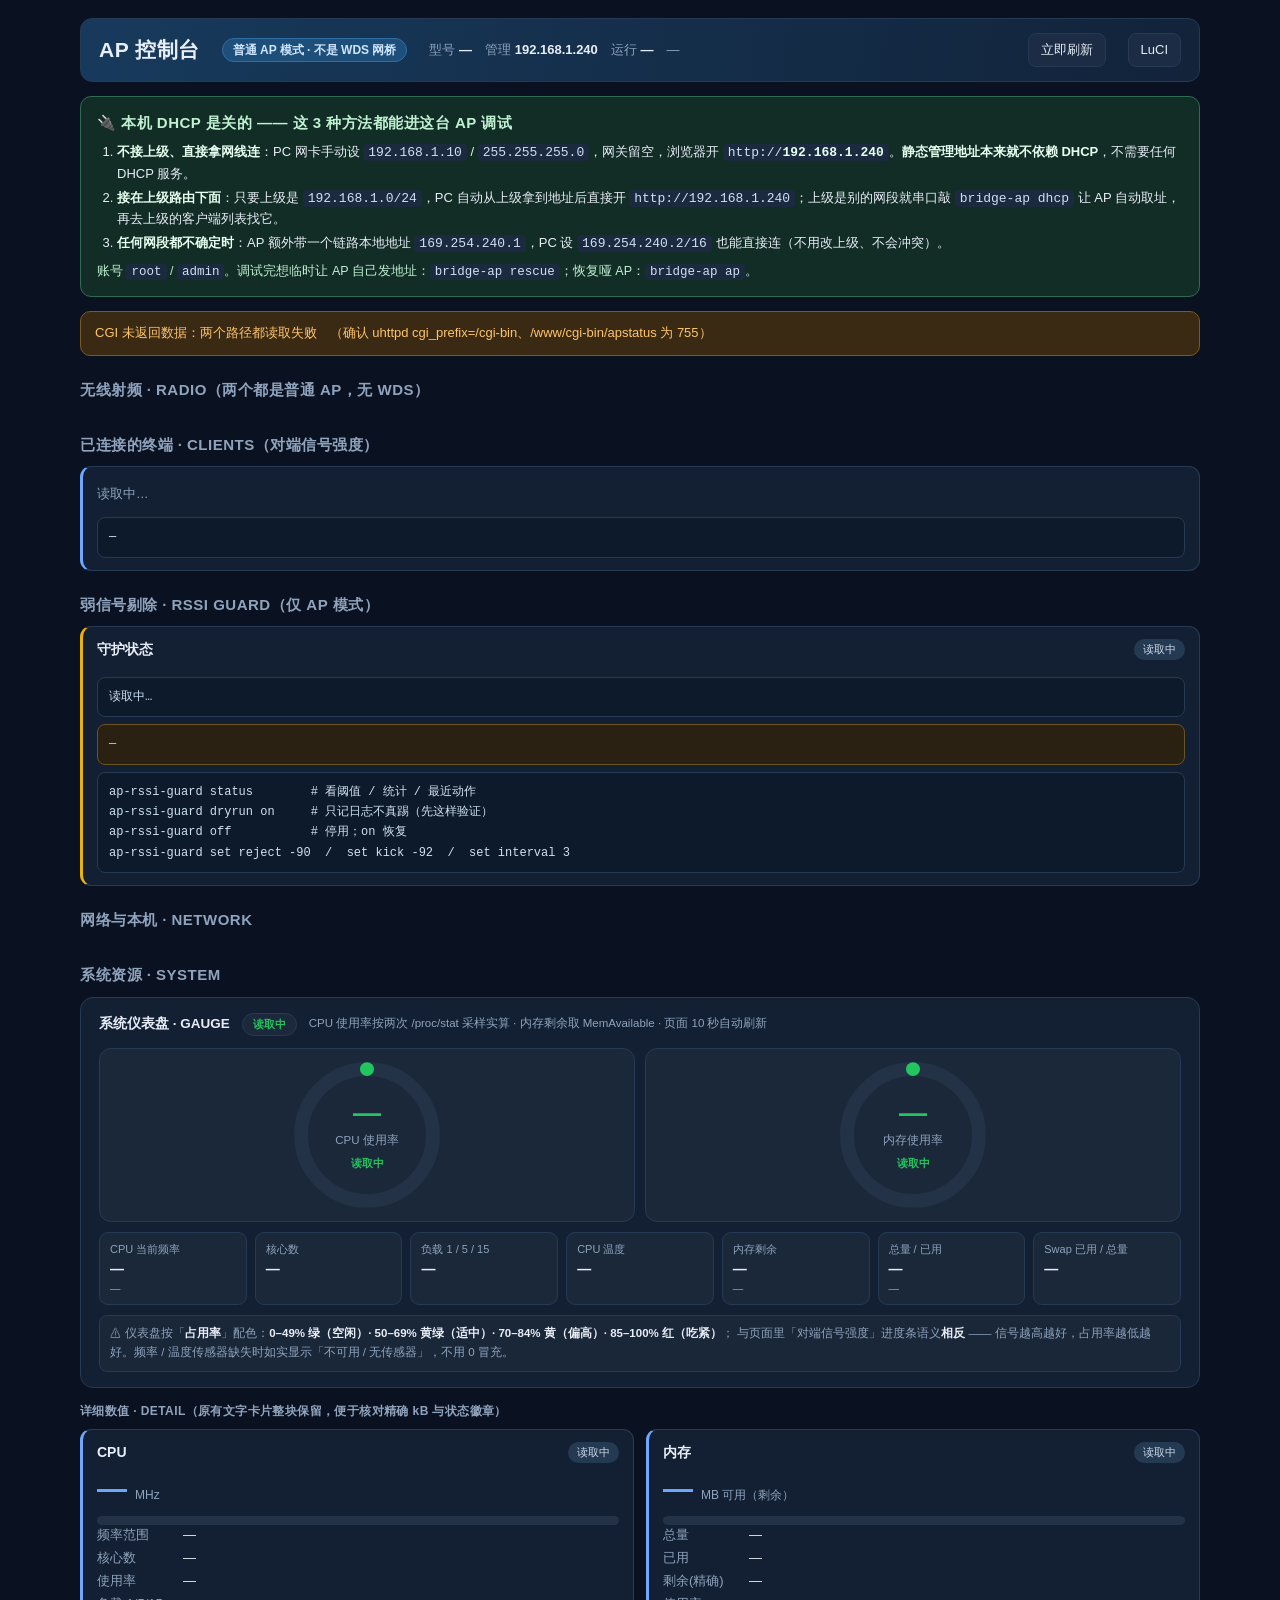
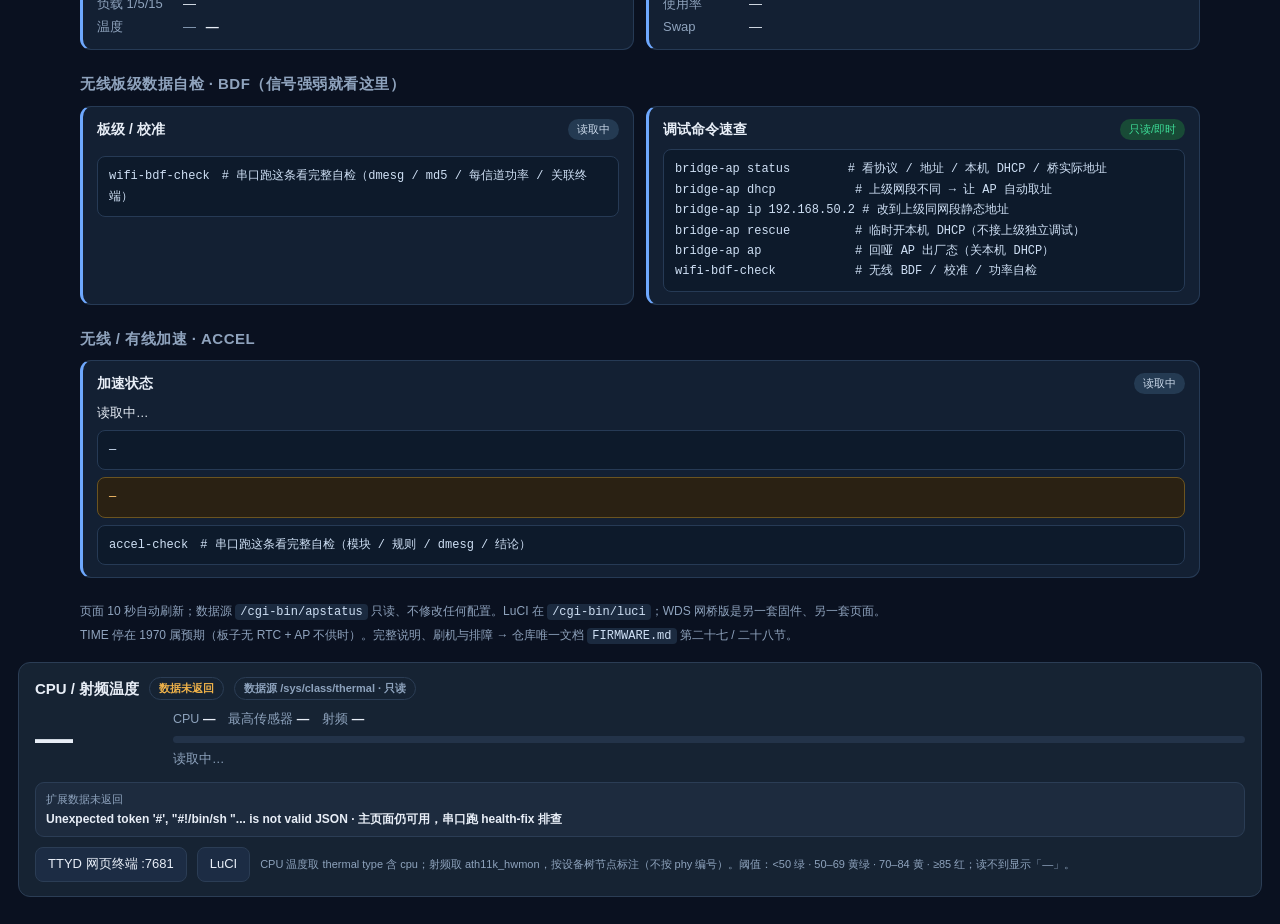
==== files.ap/www/ap/index.html @ a01fe249 "Add files via upload" ====
<!DOCTYPE html>
<html lang="zh-CN">
<head>
<meta charset="utf-8">
<meta name="viewport" content="width=device-width,initial-scale=1">
<title>AP 控制台 · Nwrt 普通 AP</title>
<style>
:root{--bg:#0a1120;--card:#132033;--card2:#16283f;--line:#263a55;--txt:#e8eef7;--dim:#8fa3bd;--ok:#3ddc97;--warn:#ffc46b;--bad:#ff7b7b;--accent:#6ea8fe}
*{box-sizing:border-box}
body{margin:0;padding:18px;background:var(--bg);color:var(--txt);font:14px/1.55 -apple-system,"Segoe UI","Microsoft YaHei",sans-serif}
.wrap{max-width:1120px;margin:0 auto}
header{background:linear-gradient(100deg,#173a5c,#12233a);border:1px solid var(--line);border-radius:12px;padding:14px 18px;display:flex;flex-wrap:wrap;gap:10px 22px;align-items:center}
h1{font-size:21px;margin:0;letter-spacing:.5px}
.tag{background:#1d4f7a;color:#cfe6ff;border:1px solid #2f6ea3;border-radius:999px;padding:2px 10px;font-size:12px;font-weight:600}
.meta{color:var(--dim);font-size:13px}.meta b{color:var(--txt);font-weight:600}
.spacer{flex:1}
.btn{background:#1c2c44;color:var(--txt);border:1px solid var(--line);border-radius:8px;padding:6px 12px;text-decoration:none;font-size:13px;cursor:pointer}
.btn:hover{border-color:var(--accent)}
.how{margin:14px 0;padding:14px 16px;border-radius:11px;background:#122c26;border:1px solid #2f6b52}
.how h2{margin:0 0 8px;font-size:15px;color:#bff0d1}
.how ol{margin:0;padding-left:20px}.how li{margin:4px 0;font-size:13px}
.how b{color:#e6fff0}
.err{margin:14px 0;padding:11px 14px;border-radius:10px;background:#3a2a14;border:1px solid #7a5a20;color:var(--warn);font-size:13px;display:none}
h2{font-size:15px;margin:22px 0 10px;color:var(--dim);letter-spacing:.5px}
.grid{display:grid;grid-template-columns:repeat(auto-fit,minmax(268px,1fr));gap:12px}
.card{background:var(--card);border:1px solid var(--line);border-radius:11px;padding:12px 14px;border-left:3px solid var(--accent)}
.card.up{border-left-color:var(--ok)}.card.warn{border-left-color:var(--warn)}.card.na{border-left-color:#4a5b73}
.ct{display:flex;justify-content:space-between;align-items:center;margin-bottom:9px}
.cn{font-weight:700;font-size:14px}
.dot{font-size:11px;border-radius:999px;padding:2px 9px;background:#243a52;color:#cbd9ea}
.dot.up{background:#184a36;color:var(--ok)}.dot.warn{background:#4a3a18;color:var(--warn)}.dot.na{background:#333f52;color:var(--dim)}
.kv{display:grid;grid-template-columns:78px 1fr;gap:3px 8px;font-size:13px}
.kv span:nth-child(odd){color:var(--dim)}
.kv span:nth-child(even){word-break:break-all}
table{width:100%;border-collapse:collapse;font-size:12.5px;margin-top:8px}
th,td{text-align:left;padding:5px 7px;border-bottom:1px solid var(--line)}
th{color:var(--dim);font-weight:600}
.empty{color:var(--dim);font-size:12.5px;padding:6px 0}
.foot{margin-top:22px;color:var(--dim);font-size:12px;line-height:1.9}

/* 第 29 次：四段配色信号进度条 */
.sigbar{height:9px;width:100%;background:#243248;border-radius:6px;overflow:hidden;margin-top:6px}
.sigbar i{display:block;height:100%;width:0;border-radius:6px;transition:width .5s}
.sigrow{display:flex;align-items:center;gap:8px;margin:5px 0}
.sigrow .sb{flex:1;min-width:70px}
.sigrow .pv{width:42px;text-align:right;font-variant-numeric:tabular-nums;font-size:12px}
.sigrow .lv{width:34px;text-align:center;font-size:11px;border-radius:999px;padding:1px 0;color:#08121f;font-weight:700}
.sigrow .mc{font-size:11.5px;color:var(--dim);width:140px;word-break:break-all}
.legend{display:flex;flex-wrap:wrap;gap:6px 14px;margin-top:8px;font-size:11.5px;color:var(--dim)}
.legend b{display:inline-block;width:10px;height:10px;border-radius:3px;vertical-align:-1px;margin-right:4px}
.sigtable td{vertical-align:middle}
.stbad{color:#ef4444}.stw{color:#a3e635}.stok{color:#22c55e}
code{background:#1b2a3f;padding:1px 5px;border-radius:4px;color:#cfe0f5}
.cmd{background:#0d1a2b;border:1px solid var(--line);border-radius:8px;padding:9px 11px;margin-top:7px;font:12px/1.7 ui-monospace,Consolas,monospace;color:#cfe0f5;white-space:pre-wrap}
.bdf{font-size:12.5px}
.accwarn{margin-top:10px;font-size:11.5px;line-height:1.7;color:var(--warn);
  background:rgba(240,179,74,.08);border:1px solid rgba(240,179,74,.28);
  border-radius:9px;padding:10px 12px}
.accgrid{display:grid;grid-template-columns:repeat(auto-fit,minmax(120px,1fr));gap:6px 14px;margin-top:8px;font-size:12.5px}
.accgrid i{font-style:normal;color:var(--dim)}
.accgrid b{font-weight:600}

.big{font-size:30px;font-weight:700;font-variant-numeric:tabular-nums;color:var(--accent);line-height:1.15}
.bigsub{font-size:12px;color:var(--dim);margin-left:8px}
.meter{height:9px;width:100%;background:#243248;border-radius:6px;overflow:hidden;margin-top:9px}
.meter i{display:block;height:100%;width:0;background:linear-gradient(90deg,#6ea8fe,#3ddc97);transition:width .5s}
.bigrow{display:flex;align-items:baseline;flex-wrap:wrap;margin:2px 0 4px}

/* ── 第 32 次：系统资源仪表盘（纯 SVG/CSS，零依赖、离线可用）── */
.gaPanel{background:var(--card);border:1px solid var(--line);border-radius:13px;
  padding:15px 18px;margin-bottom:12px}
.gaHead{display:flex;flex-wrap:wrap;align-items:center;gap:4px 12px;font-size:13.5px;font-weight:650}
.gaHead em{font-style:normal;font-size:11.5px;color:var(--dim);font-weight:400}
.gaBadge{font-size:11px;padding:2px 10px;border-radius:999px;border:1px solid var(--line);
  background:rgba(255,255,255,.04);color:#22c55e;font-weight:700}
.gaRow{display:grid;grid-template-columns:repeat(auto-fit,minmax(190px,1fr));gap:10px;margin:12px 0 4px}
.gaItem{display:flex;justify-content:center;align-items:center;background:rgba(255,255,255,.035);
  border:1px solid var(--line);border-radius:12px;padding:10px}
.gaRing{position:relative;width:152px;height:152px;max-width:100%}
.gaRing svg{display:block;width:100%;height:100%}
.gaTrack{fill:none;stroke:#243248;stroke-width:11}
.gaArc{fill:none;stroke:#22c55e;stroke-width:11;stroke-linecap:round;
  stroke-dasharray:0 326.73;transition:stroke-dasharray .6s ease,stroke .4s ease}
.gaCenter{position:absolute;inset:0;display:flex;flex-direction:column;
  align-items:center;justify-content:center;text-align:center;pointer-events:none}
.gaCenter b{font-size:28px;font-weight:750;font-variant-numeric:tabular-nums;line-height:1.08;color:#22c55e}
.gaCenter i{font-style:normal;font-size:11.5px;color:var(--dim);margin-top:4px}
.gaCenter span{font-size:11px;font-weight:700;margin-top:5px;color:#22c55e}
.gaChips{display:grid;grid-template-columns:repeat(auto-fit,minmax(134px,1fr));gap:8px;margin-top:10px}
.gaChips>div{min-width:0;background:rgba(255,255,255,.035);border:1px solid var(--line);
  border-radius:9px;padding:8px 10px}
.gaChips i{display:block;font-style:normal;font-size:11px;color:var(--dim)}
.gaChips b{display:block;font-size:14px;font-weight:650;font-variant-numeric:tabular-nums;
  word-break:break-all;margin-top:2px;line-height:1.35}
.gaChips small{display:block;font-size:10.5px;color:var(--dim);margin-top:1px;word-break:break-all}
.gaNote{margin-top:10px;font-size:11.5px;line-height:1.7;color:var(--dim);
  background:rgba(255,255,255,.03);border:1px solid var(--line);border-radius:8px;padding:8px 10px}
.gaNote b{color:var(--txt);font-weight:600}
.gaSub{font-size:12px;color:var(--dim);margin:14px 0 8px;letter-spacing:.4px;font-weight:600}

/* ===== 2026-11-24：CPU/射频温度 + 版本/防护状态扩展 ===== */
.nwrt-ext{margin:14px 0;padding:14px 16px;border-radius:12px;background:#162333;border:1px solid #2b3d55}
.extHead{display:flex;align-items:center;gap:10px;font-size:15px;font-weight:650;margin-bottom:10px}
.extHead .pillx{font-size:11px;font-weight:600;border:1px solid #2b3d55;border-radius:999px;padding:2px 9px;color:#8ea3bd}
.extTempRow{display:flex;align-items:center;gap:18px;flex-wrap:wrap}
.extBig{font-size:38px;font-weight:700;line-height:1.1;min-width:120px;letter-spacing:-1px}
.extTempMeta{flex:1;min-width:240px;font-size:12.5px;color:#8ea3bd}
.extTempMeta b{color:#e8eef7}
.tmeter{height:7px;background:#233349;border-radius:99px;overflow:hidden;margin:7px 0}
.tmeter i{display:block;height:100%;width:0;background:#38d39f;border-radius:99px;transition:width .6s}
.extZones{display:flex;flex-wrap:wrap;gap:6px;margin-top:4px}
.tz{font-size:11px;background:#1d2b3e;border:1px solid #2b3d55;border-radius:7px;padding:2px 8px;color:#8ea3bd}
.tz.wifi{border-color:#3d6b8a;color:#bfe0ff}
.tz b{font-weight:700}
.tbadge{font-size:13px;font-weight:700;margin-left:6px}
.extGrid{display:grid;grid-template-columns:repeat(auto-fit,minmax(190px,1fr));gap:8px;margin-top:12px}
.extItem{background:#1d2b3e;border:1px solid #2b3d55;border-radius:9px;padding:8px 10px;font-size:12px}
.extItem i{display:block;color:#8ea3bd;font-style:normal;font-size:11px;margin-bottom:2px}
.extItem b{font-weight:650;color:#e8eef7}
.extFoot{margin-top:10px;display:flex;gap:10px;align-items:center;flex-wrap:wrap}
.extFoot .btn{background:#1c2c44;color:#e8eef7;border:1px solid #2b3d55;border-radius:8px;padding:6px 12px;text-decoration:none;font-size:13px}
.extFoot .note{font-size:11px;color:#8ea3bd}
</style>
</head>
<body>
<div class="wrap">

<header>
  <h1>AP 控制台</h1>
  <span class="tag">普通 AP 模式 · 不是 WDS 网桥</span>
  <div class="meta">型号 <b id="model">—</b>　管理 <b id="admin_ip">192.168.1.240</b>　运行 <b id="up">—</b>　<span id="clock">—</span></div>
  <div class="spacer"></div>
  <a class="btn" id="refresh">立即刷新</a>
  <a class="btn" id="luci" href="../cgi-bin/luci">LuCI</a>
</header>

<div class="how">
  <h2>🔌 本机 DHCP 是关的 —— 这 3 种方法都能进这台 AP 调试</h2>
  <ol>
    <li><b>不接上级、直接拿网线连</b>：PC 网卡手动设 <code>192.168.1.10</code> / <code>255.255.255.0</code>，网关留空，浏览器开 <code>http://<b id="how_ip">192.168.1.240</b></code>。<b>静态管理地址本来就不依赖 DHCP</b>，不需要任何 DHCP 服务。</li>
    <li><b>接在上级路由下面</b>：只要上级是 <code>192.168.1.0/24</code>，PC 自动从上级拿到地址后直接开 <code>http://192.168.1.240</code>；上级是别的网段就串口敲 <code>bridge-ap dhcp</code> 让 AP 自动取址，再去上级的客户端列表找它。</li>
    <li><b>任何网段都不确定时</b>：AP 额外带一个链路本地地址 <code>169.254.240.1</code>，PC 设 <code>169.254.240.2/16</code> 也能直接连（不用改上级、不会冲突）。</li>
  </ol>
  <div style="margin-top:8px;font-size:12.5px;color:#bff0d1">账号 <code>root</code> / <code>admin</code>。调试完想临时让 AP 自己发地址：<code>bridge-ap rescue</code>；恢复哑 AP：<code>bridge-ap ap</code>。</div>
</div>

<div class="err" id="err"></div>

<h2>无线射频 · RADIO（两个都是普通 AP，无 WDS）</h2>
<div class="grid" id="radios"></div>

<h2>已连接的终端 · CLIENTS（对端信号强度）</h2>
<div class="card" style="border-left-color:#6ea8fe">
  <div id="clients"><div class="empty">读取中…</div></div>
  <div id="cliLegend"></div>
  <div class="cmd" id="pctNote">—</div>
</div>

<h2>弱信号剔除 · RSSI GUARD（仅 AP 模式）</h2>
<div class="card" style="border-left-color:#eab308">
  <div class="ct"><span class="cn">守护状态</span><span class="dot" id="guardDot">读取中</span></div>
  <div class="kv" id="guardkv"></div>
  <div class="cmd" id="guardLog">读取中…</div>
  <div class="cmd" style="color:var(--warn);background:#2a2113;border-color:#6b5420" id="guardNote">—</div>
  <div class="cmd">ap-rssi-guard status        # 看阈值 / 统计 / 最近动作
ap-rssi-guard dryrun on     # 只记日志不真踢（先这样验证）
ap-rssi-guard off           # 停用；on 恢复
ap-rssi-guard set reject -90  /  set kick -92  /  set interval 3</div>
</div>

<h2>网络与本机 · NETWORK</h2>
<div class="grid" id="netgrid"></div>

<h2>系统资源 · SYSTEM</h2>
  <!-- 第 32 次：系统资源仪表盘（两个环形表 + 微卡；纯内联，不引任何外部库） -->
  <div class="gaPanel">
    <div class="gaHead">
      <span>系统仪表盘 · GAUGE</span>
      <span class="gaBadge" id="gaBadge">读取中</span>
      <em>CPU 使用率按两次 /proc/stat 采样实算 · 内存剩余取 MemAvailable · 页面 10 秒自动刷新</em>
    </div>
    <div class="gaRow">
      <div class="gaItem">
        <div class="gaRing">
          <svg viewBox="0 0 120 120" aria-label="CPU 使用率">
            <circle class="gaTrack" cx="60" cy="60" r="52"></circle>
            <circle class="gaArc" id="gaCpuArc" cx="60" cy="60" r="52" transform="rotate(-90 60 60)"></circle>
          </svg>
          <div class="gaCenter"><b id="gaCpuNum">—</b><i>CPU 使用率</i><span id="gaCpuState">读取中</span></div>
        </div>
      </div>
      <div class="gaItem">
        <div class="gaRing">
          <svg viewBox="0 0 120 120" aria-label="内存使用率">
            <circle class="gaTrack" cx="60" cy="60" r="52"></circle>
            <circle class="gaArc" id="gaMemArc" cx="60" cy="60" r="52" transform="rotate(-90 60 60)"></circle>
          </svg>
          <div class="gaCenter"><b id="gaMemNum">—</b><i>内存使用率</i><span id="gaMemState">读取中</span></div>
        </div>
      </div>
    </div>
    <div class="gaChips">
      <div><i>CPU 当前频率</i><b id="gaFreq">—</b><small id="gaRange">—</small></div>
      <div><i>核心数</i><b id="gaCores">—</b></div>
      <div><i>负载 1 / 5 / 15</i><b id="gaLoad">—</b></div>
      <div><i>CPU 温度</i><b id="gaTemp">—</b></div>
      <div><i>内存剩余</i><b id="gaMemFree">—</b><small id="gaMemFreeKb">—</small></div>
      <div><i>总量 / 已用</i><b id="gaMemTotal">—</b><small id="gaMemUsed">—</small></div>
      <div><i>Swap 已用 / 总量</i><b id="gaSwap">—</b></div>
    </div>
    <div class="gaNote" id="gaNote">
      ⚠ 仪表盘按「<b>占用率</b>」配色：<b>0–49% 绿（空闲）· 50–69% 黄绿（适中）· 70–84% 黄（偏高）· 85–100% 红（吃紧）</b>；
      与页面里「对端信号强度」进度条语义<b>相反</b> —— 信号越高越好，占用率越低越好。频率 / 温度传感器缺失时如实显示「不可用 / 无传感器」，不用 0 冒充。
    </div>
  </div>
  <div class="gaSub">详细数值 · DETAIL（原有文字卡片整块保留，便于核对精确 kB 与状态徽章）</div>
<div class="grid">
  <div class="card" id="syscpu"><div class="ct"><span class="cn">CPU</span><span class="dot" id="cpudot">读取中</span></div>
    <div class="bigrow"><span class="big" id="sysCpuMhz">—</span><span class="bigsub" id="sysCpuMhzUnit">MHz</span></div>
    <div class="meter"><i id="cpuFill"></i></div>
    <div class="kv"><span>频率范围</span><span id="sysCpuRange">—</span><span>核心数</span><span id="sysCpuCores">—</span>
      <span>使用率</span><span id="sysCpuPct">—</span><span>负载 1/5/15</span><span id="sysLoad">—</span>
      <span>温度</span><span><span id="sysTemp">—</span> <span class="tbadge" id="sysTempBig">—</span></span></div>
  </div>
  <div class="card" id="sysmem"><div class="ct"><span class="cn">内存</span><span class="dot" id="memdot">读取中</span></div>
    <div class="bigrow"><span class="big" id="sysMemAvail">—</span><span class="bigsub">MB 可用（剩余）</span></div>
    <div class="meter"><i id="memFill"></i></div>
    <div class="kv"><span>总量</span><span id="sysMemTotal">—</span><span>已用</span><span id="sysMemUsed">—</span>
      <span>剩余(精确)</span><span id="sysMemFree">—</span><span>使用率</span><span id="sysMemPct">—</span>
      <span>Swap</span><span id="sysSwap">—</span></div>
  </div>
</div>

<h2>无线板级数据自检 · BDF（信号强弱就看这里）</h2>
<div class="grid">
  <div class="card" id="bdfcard"><div class="ct"><span class="cn">板级 / 校准</span><span class="dot" id="bdfdot">读取中</span></div>
    <div class="kv bdf" id="bdfkv"></div>
    <div class="cmd">wifi-bdf-check　# 串口跑这条看完整自检（dmesg / md5 / 每信道功率 / 关联终端）</div>
  </div>
  <div class="card"><div class="ct"><span class="cn">调试命令速查</span><span class="dot up">只读/即时</span></div>
    <div class="cmd">bridge-ap status        # 看协议 / 地址 / 本机 DHCP / 桥实际地址
bridge-ap dhcp           # 上级网段不同 → 让 AP 自动取址
bridge-ap ip 192.168.50.2 # 改到上级同网段静态地址
bridge-ap rescue         # 临时开本机 DHCP（不接上级独立调试）
bridge-ap ap             # 回哑 AP 出厂态（关本机 DHCP）
wifi-bdf-check           # 无线 BDF / 校准 / 功率自检</div>
  </div>
</div>

<h2>无线 / 有线加速 · ACCEL</h2>
<div class="card" style="border-left-color:#6ea8fe">
  <div class="ct"><span class="cn">加速状态</span><span class="dot" id="accDot">读取中</span></div>
  <div class="accgrid" id="accGrid">读取中…</div>
  <div class="cmd" id="accHint">—</div>
  <div class="cmd" style="color:var(--warn);background:#2a2113;border-color:#6b5420" id="accWarn">—</div>
  <div class="cmd">accel-check　# 串口跑这条看完整自检（模块 / 规则 / dmesg / 结论）</div>
</div>

<div class="foot">
  <div>页面 10 秒自动刷新；数据源 <code>/cgi-bin/apstatus</code> 只读、不修改任何配置。LuCI 在 <code>/cgi-bin/luci</code>；WDS 网桥版是另一套固件、另一套页面。</div>
  <div>TIME 停在 1970 属预期（板子无 RTC + AP 不供时）。完整说明、刷机与排障 → 仓库唯一文档 <code>FIRMWARE.md</code> 第二十七 / 二十八节。</div>
</div>

</div>
<script>
var $=function(i){return document.getElementById(i)};
function fail(m){var e=$('err');e.style.display='block';e.textContent='CGI 未返回数据：'+m+'　（确认 uhttpd cgi_prefix=/cgi-bin、/www/cgi-bin/apstatus 为 755）'}
function esc(s){return String(s==null?'':s).replace(/[&<>"]/g,function(c){return {'&':'&amp;','<':'&lt;','>':'&gt;','"':'&quot;'}[c]})}

/* 第 29 次：四段配色（三页同一口径，与 CGI 的 rssi2pct/sig_color 一致） */
function sigColor(p){p=Number(p)||0; return p>=80?'#22c55e':p>=60?'#a3e635':p>=50?'#eab308':'#ef4444';}
function sigLevel(p){p=Number(p)||0; return p>=80?'优':p>=60?'良':p>=50?'一般':'弱';}
function sigLegend(){return '<div class="legend"><span><b style="background:#22c55e"></b>80–100% 绿（优）</span><span><b style="background:#a3e635"></b>60–79% 黄绿（良）</span><span><b style="background:#eab308"></b>50–59% 黄（一般）</span><span><b style="background:#ef4444"></b>0–49% 红（弱）</span></div>';}
function sigRow(st){var p=Number(st.pct)||0,c=st.color||sigColor(p),lv=st.level||sigLevel(p);
  return '<div class="sigrow"><span class="mc">'+esc(st.mac||'—')+'</span><span class="sb"><div class="sigbar"><i style="width:'+p+'%;background:'+c+'"></i></div></span><span class="pv">'+p+'%</span><span class="lv" style="background:'+c+'">'+esc(lv)+'</span><span style="font-size:11.5px;color:var(--dim)">'+esc((st.rssi!==undefined&&st.rssi!=='')?st.rssi+' dBm':'')+'</span></div>';}
function drawRadios(rs){
  $('radios').innerHTML='';
  (rs&&rs.length?rs:[{dev:'wlan0',ssid:'NwrtAP-2G',channel:'1',htmode:'HE40',present:'0',clients:'0',client_list:[]},
                     {dev:'wlan1',ssid:'NwrtAP-5G',channel:'36',htmode:'HE160',present:'0',clients:'0',client_list:[]}]).forEach(function(r){
    var present=String(r.present)==='1';
    var d=document.createElement('div');d.className='card '+(present?'up':'na');
    d.innerHTML='<div class="ct"><span class="cn">'+esc(r.dev)+' · '+esc(r.ssid)+'</span><span class="dot '+(present?'up':'na')+'">'+(present?'已起射频':'未注册')+'</span></div>'+
      '<div class="kv"><span>模式</span><span>普通 AP（无 WDS）</span><span>SSID</span><span>'+esc(r.ssid)+'</span>'+
      '<span>密码</span><span>admin12345</span><span>信道</span><span>ch'+esc(r.channel)+' · '+esc(r.htmode)+' · CN</span>'+
      '<span>桥接</span><span>lan → br-lan</span><span>关联终端</span><span><b>'+esc(r.clients)+'</b> 个</span></div>';
    $('radios').appendChild(d);
  });
}
function drawClients(rs,j){
  var rows='',n=0;
  (rs||[]).forEach(function(r){
    (r.client_list||[]).forEach(function(c){
      n++;
      var p=Number(c.pct)||0, col=c.color||sigColor(p), lv=c.level||sigLevel(p);
      var stCls=(c.state==='已剔除'||c.state==='拒绝关联')?'stbad':(c.state==='待剔除'?'stw':'stok');
      rows+='<tr class="sigtable"><td>'+esc(r.dev)+' / '+esc(r.ssid)+'</td><td>'+esc(c.mac)+'</td>'+
        '<td style="min-width:150px"><div class="sigbar"><i style="width:'+p+'%;background:'+col+'"></i></div>'+
        '<span style="font-size:11.5px">'+esc(c.signal)+' · '+p+'% · <b style="color:'+col+'">'+esc(lv)+'</b> · <span class="'+stCls+'">'+esc(c.state||'正常')+'</span></span></td>'+
        '<td>'+esc(c.tx)+'</td><td>'+esc(c.rx)+'</td></tr>';
    });
  });
  $('clients').innerHTML=n? '<table><tr><th>射频 / SSID</th><th>MAC</th><th>对端信号强度</th><th>TX 速率</th><th>RX 速率</th></tr>'+rows+'</table>'
    : '<div class="empty">当前没有无线终端关联。用手机搜 <code>NwrtAP-2G</code> / <code>NwrtAP-5G</code>（密码 admin12345）连上后这里会实时列出。</div>';
  $('cliLegend').innerHTML=sigLegend();
  $('pctNote').textContent=j.pct_note||'—';
}
function drawGuard(g){
  if(!g){$('guardDot').textContent='无数据';return}
  var on=String(g.enabled)==='1', dry=String(g.dryrun)==='1';
  $('guardDot').className='dot '+(on?(dry?'warn':'up'):'na');
  $('guardDot').textContent=!on?'已停用':(dry?'试运行（只记日志）':'已启用');
  $('guardkv').innerHTML='<span>拒绝关联阈值</span><span><b>'+esc(g.reject_dbm)+' dBm</b>（低于即不让联）</span>'+
    '<span>剔除阈值</span><span><b>'+esc(g.kick_dbm)+' dBm</b>（低于即从 AP 剔除）</span>'+
    '<span>扫描周期</span><span>'+esc(g.interval)+' 秒</span><span>连续确认</span><span>'+esc(g.consecutive)+' 次</span>'+
    '<span>最近扫描</span><span>'+esc(g.last_scan)+'</span><span>累计拒绝 / 剔除</span><span>'+
    esc(g.rejected)+' / '+esc(g.kicked)+'</span>';
  $('guardLog').textContent=g.log||'（暂无动作）';
  $('guardNote').textContent=g.note||'—';
}
function drawNet(j){
  var dhcpOn=String(j.dhcp_server)==='on';
  $('netgrid').innerHTML=
    '<div class="card up"><div class="ct"><span class="cn">网桥</span><span class="dot up">纯二层</span></div><div class="kv">'+
      '<span>管理地址</span><span>'+esc(j.admin_ip)+'/24</span><span>链路本地</span><span>'+esc(j.link_local)+'/16</span>'+
      '<span>协议</span><span>'+esc(j.proto)+'</span><span>网桥</span><span>'+esc((j.bridge||{}).name||'br-lan')+'</span>'+
      '<span>成员</span><span>'+esc((j.bridge||{}).members||'eth0 eth1')+'</span><span>STP</span><span>'+(String((j.bridge||{}).stp)==='1'?'开':'关')+'</span></div></div>'+
    '<div class="card '+(dhcpOn?'warn':'up')+'"><div class="ct"><span class="cn">地址分配</span><span class="dot '+(dhcpOn?'warn':'up')+'">'+(dhcpOn?'本机发地址':'上级分配')+'</span></div><div class="kv">'+
      '<span>本机 DHCP</span><span><b>'+(dhcpOn?'开启（注意双 DHCP）':'关闭（哑 AP 默认）')+'</b></span>'+
      '<span>上级网关</span><span>'+esc(j.gateway)+'</span><span>DNS</span><span>'+esc(j.dns)+'</span>'+
      '<span>WAN</span><span>无（别插标 WAN 的口）</span><span>防火墙</span><span>运行期不生效</span>'+
      '<span>机器狗</span><span>停用，不会循环重启</span></div></div>'+
    '<div class="card"><div class="ct"><span class="cn">固件</span><span class="dot up">'+esc(j.mode||'ap')+'</span></div><div class="kv">'+
      '<span>内核</span><span>'+esc(j.kernel||'—')+'</span><span>基线</span><span>'+esc(j.baseline||'—')+'</span><span>主机名</span><span>'+esc(j.host)+'</span>'+
      '<span>板级</span><span>'+esc(j.board)+'</span><span>IPv6</span><span>6.12 正常</span>'+
      '<span>状态页</span><span>/ap/（本页，AP 专用）</span><span>WDS</span><span>无，另一套固件</span></div></div>';
}
function drawBdf(b){
  if(!b){$('bdfdot').textContent='无数据';return}
  var ok=b.vs010_ok, dot=$('bdfdot'), cls='na', txt='—';
  if(String(ok)==='1'){cls='up';txt='本机原厂 BDF ✅'}
  else if(String(ok)==='2'){cls='up';txt='RAX3000Q 专用 BDF'}
  else {cls='warn';txt='板级数据待核对 ⚠'}
  dot.className='dot '+cls;dot.textContent=txt;
  var hint=String(ok)==='1'?'两份 board-2.bin 与 VS010 原厂 MD5 一致，功率表按 KCT8539S / 内置 FEM 走。'
    : String(ok)==='2'?'本机是 RAX3000Q，使用 ipq-wifi-cmcc_rax3000q。'
    : 'VS010 未匹配到原厂 BDF：若 dmesg 显示 cnss2 从 DDR 读 BDF 则属预期（需写 wifi_fw 分区）；若走 rootfs 则检查 ipq-wifi-cucc_vs010 是否装上。';
  $('bdfkv').innerHTML='<span>2.4G MD5</span><span>'+esc(b.b2g)+'</span>'+
    '<span>5G MD5</span><span>'+esc(b.b5g)+'</span>'+
    '<span>校准无效</span><span>'+esc(b.cal_invalid)+' 行'+(Number(b.cal_invalid)>0?' ⚠ 偏移需实测':' ✅')+'</span>'+
    '<span>dmesg</span><span>'+esc(b.dmesg||'（无）')+'</span>'+
    '<span>结论</span><span>'+esc(hint)+'</span>';
}
function drawSys(y){
  y=y||{};
  var cpct=Number(y.cpu_usage_pct)||0, mpct=Number(y.mem_used_pct)||0;
  function set(i,v){$(i).textContent=(v===undefined||v===null||v==='')?'—':v}
  set('sysCpuMhz', y.cpu_has_freq?y.cpu_mhz:'—');
  set('sysCpuMhzUnit', y.cpu_has_freq?'MHz（当前）':'无 cpufreq 节点');
  set('sysCpuRange', y.cpu_has_freq?(y.cpu_mhz_min+' – '+y.cpu_mhz_max+' MHz'):'不可用');
  set('sysCpuCores',(y.cpu_cores||0)+' 核'); set('sysCpuPct',cpct+' %');
  set('sysLoad',(y.load1||'-')+' / '+(y.load5||'-')+' / '+(y.load15||'-'));
  set('sysTemp', y.temp_has?(y.temp_c+' °C'):'—（无传感器）');
  $('cpuFill').style.width=cpct+'%';
  $('cpudot').className='dot '+(cpct>=80?'warn':'up'); $('cpudot').textContent=cpct>=80?'偏高':'正常';
  set('sysMemAvail', y.mem_has?String(y.mem_avail).replace(' MB',''):'—');
  set('sysMemTotal', y.mem_has?y.mem_total:'—');
  set('sysMemUsed', y.mem_has?(y.mem_used+' · '+mpct+' %'):'—');
  set('sysMemFree', y.mem_has?((y.mem_avail_kb||0)+' kB'):'—');
  set('sysMemPct', y.mem_has?(mpct+' %'):'—');
  set('sysSwap',(Number(y.swap_total_kb)||0)>0?((y.swap_used_kb||0)+' / '+(y.swap_total_kb||0)+' kB'):'无 Swap');
  $('memFill').style.width=mpct+'%';
  $('memdot').className='dot '+(mpct>=85?'warn':'up'); $('memdot').textContent=mpct>=85?'偏紧':'充足';
}

function drawAccel(ac){
  ac=ac||{};
  var ad=$('accDot');
  ad.className='dot '+(String(ac.state)==='未启用'?'na':'up');
  ad.textContent=esc(ac.state||'—');
  var pairs=[['NSS 驱动',ac.nss_drv],['ECM',ac.nss_ecm],['SFE',ac.nss_sfe],
             ['NSS-DP',ac.nss_dp],['QCA-WiFi',ac.qca_wifi],['ath11k',ac.ath11k],['cnss2',ac.cnss2]];
  $('accGrid').innerHTML=pairs.map(function(p){
    return '<div><i>'+esc(p[0])+' </i><b>'+(p[1]?'✓':'—')+'</b></div>';
  }).join('');
  $('accHint').textContent=esc(ac.hint||'—')+
    '\n匹配模块: '+esc(ac.modules||'（无）')+'   规则节点: '+esc(ac.rules||'（无）')+
    '\ndmesg: '+esc(ac.dmesg||'（无）');
  $('accWarn').textContent=esc(ACCEL_WARN);
}
var ACCEL_WARN= "纯二层 WDS / 哑 AP 桥不做三层转发：NSS·ECM·SFE 主要 offload IPv4/IPv6 路由与 NAT，这里用不上。qca-nss-ecm 编进依赖图只为 Kconfig 自洽，运行期不注册加速规则。硬开 bridge fastpath 需要 NSS 固件 + qca-nss-wifi 接管 wlan↔eth，会掀翻编译依赖图且真机未验证 —— 故不启用。";


/* ── 第 32 次：系统资源仪表盘（零依赖；使用率配色独立于信号强度配色）── */
var GA_C = 2*Math.PI*52;  /* 326.7256… 圆环周长 */
function gaColor(p){p=Number(p)||0; return p>=85?'#ef4444':p>=70?'#eab308':p>=50?'#a3e635':'#22c55e';}
function gaWord(p){p=Number(p)||0; return p>=85?'吃紧':p>=70?'偏高':p>=50?'适中':'空闲';}
function gaSet(id,pct){
  var arc=$(id+'Arc'), num=$(id+'Num'), st=$(id+'State');
  if(!arc||!num||!st) return;
  pct=Math.max(0,Math.min(100,Number(pct)||0));
  var c=gaColor(pct);
  arc.style.stroke=c;
  arc.style.strokeDasharray=(GA_C*pct/100).toFixed(2)+' '+GA_C.toFixed(2);
  arc.style.filter='drop-shadow(0 0 5px '+c+'99)';
  num.textContent=Math.round(pct)+'%'; num.style.color=c;
  st.textContent=gaWord(pct); st.style.color=c;
}
function drawGauge(y){
  y=y||{};
  function v(i,x){var e=$(i); if(e) e.textContent=(x===undefined||x===null||x==='')?'—':x;}
  /* CGI 没给 sys（旧固件 / 解析异常）时如实显示无数据，不拿 0% 冒充 */
  if(y.cpu_usage_pct===undefined && y.mem_used_pct===undefined){
    var ids=['gaCpu','gaMem'];
    for(var k=0;k<ids.length;k++){
      var a=$(ids[k]+'Arc'), n=$(ids[k]+'Num'), t=$(ids[k]+'State');
      if(a){a.style.stroke='#65758c';a.style.strokeDasharray='0 '+GA_C.toFixed(2);a.style.filter='none';}
      if(n){n.textContent='—';n.style.color='#65758c';}
      if(t){t.textContent='无数据';t.style.color='#65758c';}
    }
    var nb=$('gaBadge');
    if(nb){nb.textContent='无数据';nb.style.color='#65758c';nb.style.borderColor='';}
    var chips=['gaFreq','gaRange','gaCores','gaLoad','gaTemp','gaMemFree','gaMemFreeKb','gaMemTotal','gaMemUsed','gaSwap'];
    for(var m=0;m<chips.length;m++) v(chips[m],'—');
    return;
  }
  var cpct=Math.round(Number(y.cpu_usage_pct)||0), mpct=Math.round(Number(y.mem_used_pct)||0);
  gaSet('gaCpu',cpct); gaSet('gaMem',mpct);
  var bad=$('gaBadge');
  if(bad){var w=Math.max(cpct,mpct), c=gaColor(w);
    bad.textContent=(w>=85?'系统吃紧':w>=70?'负载偏高':'运行正常');
    bad.style.color=c; bad.style.borderColor=c;}
  v('gaFreq', y.cpu_has_freq ? (y.cpu_mhz+' MHz') : '无 cpufreq 节点');
  v('gaRange', y.cpu_has_freq ? (y.cpu_mhz_min+' – '+y.cpu_mhz_max+' MHz') : '不可用');
  v('gaCores',(y.cpu_cores||0)+' 核');
  v('gaLoad',(y.load1||'-')+' / '+(y.load5||'-')+' / '+(y.load15||'-'));
  v('gaTemp', y.temp_has ? (y.temp_c+' °C') : '—（无传感器）');
  v('gaMemFree', y.mem_has ? y.mem_avail : '—');
  v('gaMemFreeKb', y.mem_has ? ((y.mem_avail_kb||0)+' kB') : '—');
  v('gaMemTotal', y.mem_has ? y.mem_total : '—');
  v('gaMemUsed', y.mem_has ? y.mem_used : '—');
  v('gaSwap',(Number(y.swap_total_kb)||0)>0 ? ((y.swap_used_kb||0)+' / '+y.swap_total_kb+' kB') : '无 Swap');
}

function apply(j){
  $('model').textContent=esc(j.model);$('admin_ip').textContent=esc(j.admin_ip);$('how_ip').textContent=esc(j.admin_ip);
  $('up').textContent=esc(j.uptime);$('clock').textContent=esc(j.time);
  drawRadios(j.radios);drawClients(j.radios,j);drawGuard(j.guard);drawNet(j);drawBdf(j.bdf);drawSys(j.sys);drawGauge(j.sys);drawAccel(j.accel);
  $('err').style.display='none';
}
function load(){
  var urls=['../cgi-bin/apstatus?_='+Date.now(),'/cgi-bin/apstatus?_='+Date.now()],i=0;
  function next(){
    if(i>=urls.length){fail('两个路径都读取失败');return}
    fetch(urls[i++],{cache:'no-store'}).then(function(r){if(!r.ok)throw new Error('HTTP '+r.status);return r.json()})
      .then(apply).catch(next);
  }
  next();
}
$('luci').href='../cgi-bin/luci';
$('refresh').onclick=function(e){e.preventDefault();load()};
load();setInterval(load,10000);
</script>

<!-- 2026-11-24 扩展：CPU/射频温度 + 内核/基线/无线满速/防护状态（独立渲染，不改动原有 JS） -->
<div class="nwrt-ext" id="nwrtExt">
  <div class="extHead"><b>CPU / 射频温度</b><span class="pillx" id="extTempPill">读取中</span>
    <span class="pillx">数据源 /sys/class/thermal · 只读</span></div>
  <div class="extTempRow">
    <div class="extBig" id="extTempBig">—</div>
    <div class="extTempMeta">
      <div>CPU <b id="extTempCpu">—</b>　最高传感器 <b id="extTempMax">—</b>　射频 <b id="extTempWifi">—</b></div>
      <div class="tmeter"><i id="extTempFill"></i></div>
      <div class="extZones" id="extZones">读取中…</div>
    </div>
  </div>
  <div class="extGrid" id="extStatus">
    <div class="extItem"><i>内核 / 基线</i><b id="extKernel">—</b></div>
    <div class="extItem"><i>固件模式</i><b id="extMode">—</b></div>
    <div class="extItem"><i>NSS 数据面 (ECM→NSS)</i><b id="extOffload">—</b></div>
    <div class="extItem"><i>NSS 占用 / 加速连接数</i><b>—</b></div>
    <div class="extItem"><i>NSS 固件 / SFE</i><b>—</b></div>
    <div class="extItem"><i>eth0/eth1 实时速率</i><b>—</b></div>
    <div class="extItem"><i>5G 满速配置</i><b id="extRf">—</b></div>
    <div class="extItem"><i>2.4G / 共存</i><b>—</b></div>
    <div class="extItem"><i>无线端 DHCP 防护</i><b id="extGuard">—</b></div>
    <div class="extItem"><i>防火墙 / SSH / TTYD</i><b id="extSec">—</b></div>
  </div>
  <div class="extFoot">
    <a class="btn" id="extTtyd" href="#" target="_blank" rel="noopener">TTYD 网页终端 :7681</a>
    <a class="btn" href="../cgi-bin/luci">LuCI</a>
    <span class="note">CPU 温度取 thermal type 含 cpu；射频取 ath11k_hwmon，按设备树节点标注（不按 phy 编号）。阈值：&lt;50 绿 · 50–69 黄绿 · 70–84 黄 · ≥85 红；读不到显示「—」。</span>
  </div>
</div>

<script>
/* 2026-11-24 独立扩展脚本：只 fetch 同一个只读 CGI，不改原有页面的任何变量 */
(function(){
  var CGI='../cgi-bin/apstatus';
  function $(id){return document.getElementById(id);}
  function esc(s){return String(s==null?'':s).replace(/[&<>"]/g,function(c){return {'&':'&amp;','<':'&lt;','>':'&gt;','"':'&quot;'}[c];});}
  function tcol(c){return c<50?'#38d39f':(c<70?'#a3e635':(c<85?'#f0b34a':'#ff7b7b'));}
  function put(id,txt,color){var e=$(id);if(!e)return;e.textContent=txt;if(color)e.style.color=color;}
  function item(label,val,color){
    return '<div class="extItem"><i>'+esc(label)+'</i><b '+(color?'style="color:'+color+'"':'')+'>'+esc(val)+'</b></div>';
  }
  var prevEth=null, prevT=0;
  /* 参考 PZ-L8：时间间隔用 Date.now() 实测，不假设轮询间隔；负增量显示未知 */
  function ethRate(j){
    var now=Date.now(), dt=prevT? (now-prevT)/1000 : 0, out=[];
    var cur=(j.nss&&j.nss.eth)||[];
    cur.forEach(function(e){
      var txt='—', old=null;
      if(prevEth)prevEth.forEach(function(x){if(x.name===e.name)old=x;});
      if(old && dt>0.2 && dt<60){
        var dtx=Number(e.tx_bytes)-Number(old.tx_bytes);
        var drx=Number(e.rx_bytes)-Number(old.rx_bytes);
        if(dtx>=0 && drx>=0)
          txt=(dtx*8/1e6/dt).toFixed(1)+' ↑ / '+(drx*8/1e6/dt).toFixed(1)+' ↓ Mbps';
        else txt='未知（接口曾 down）';
      }
      out.push(e.name+' '+txt);
    });
    prevEth=cur.map(function(e){return {name:e.name,tx_bytes:e.tx_bytes,rx_bytes:e.rx_bytes};});
    prevT=now;
    return out.length?out.join(' · '):'无 eth0/eth1 节点（判速请用串口 wifi-fullspeed）';
  }
  function render(j){
    var y=j.sys||{}, zones=y.temp_zones||[], wf=y.temp_wifi||[];
    var has=!!y.temp_has, c=Number(y.temp_c)||0, mx=Number(y.temp_max_c)||c;
    var col=has?tcol(c):'#65758c';
    put('extTempBig', has?(c+' °C'):'—', col);
    put('extTempPill', has?(c>=85?'温度偏高':(c>=70?'偏热':'正常')):'无传感器', col);
    put('extTempCpu', has?(c+' °C'):'—'); put('extTempMax', has?(mx+' °C'):'—');
    put('extTempWifi', wf.length? (wf.length+' 路射频 / '+Math.max.apply(null,wf.map(function(z){return z.c;}))+' °C（ath11k_hwmon）') : '未提供 ath11k_hwmon 独立节点');
    var f=$('extTempFill'); if(f){f.style.width=Math.min(100,has?c:0)+'%';f.style.background=col;}
    var zs=zones.map(function(z){
      var tag=z.kind==='wifi'?'wifi':(z.kind==='soc'?'soc':'');
      return '<span class="tz '+tag+'">'+esc(z.name)+' <b style="color:'+tcol(z.c)+'">'+z.c+'°C</b></span>';
    }).join('');
    if(!zs)zs='<span class="tz">未检测到温度传感器（如实显示，不编造数值）</span>';
    var ze=$('extZones'); if(ze)ze.innerHTML=zs;
    /* 回填到原有 CPU 状态卡 / 仪表盘，让「CPU 状态那」也直接显示温度 */
    put('sysTemp', has?(c+' °C'):'—（无传感器）');
    put('sysTempBig', has?(c+' °C'):'—', col);
    put('gaTemp', has?(c+' °C'):'—（无传感器）');
    var w=j.wifi||{}, p=j.protect||{}, n=j.nss||{};
    var nactive=!!n.active, erate=ethRate(j);
    var g=$('extStatus');
    if(g)g.innerHTML=
      item('内核 / 基线', (j.kernel||'?')+' · '+(j.baseline||'?'))+
      item('固件模式', (j.fw_mode||j.mode||'?')+' · WAN/LAN 同在 br-lan')+
      item('NSS 数据面 (ECM→NSS)', nactive?'已接管双射频（wifili 在）':(n.drv?'NSS 驱动在，wifili 未加载':'本基线无 NSS，射频走 host CPU'), nactive?'#38d39f':'#f0b34a')+
      item('NSS 占用 / 加速连接数', (Number(n.cpu_load_ubi)>=0?n.cpu_load_ubi+' %':'不可用')+' / '+(Number(n.conn_count)>=0?n.conn_count:'不可用'))+
      item('NSS 固件 / SFE', (n.fw||'?')+' · SFE '+(n.sfe?'已加载，连接表空属预期':'未加载'))+
      item('eth0/eth1 实时速率', erate)+
      item('5G 满速配置', 'CN / ch'+(w.channel||'?')+' / '+(w.htmode||'?')+' / 本机 BDF；HE160 开机约 60s DFS-CAC，期间 5G 不可见', '#f0b34a')+
      item('2.4G / 共存', 'HE40 · noscan='+(w.noscan||'0')+'（默认退 20MHz 属预期；强开会无视邻区）')+
      item('wifi_offload (c3po 专用)', w.offload==='n/a'?'本基线无此 UCI 项，走 ECM→NSS 自动卸载':(w.offload==='1'?'=1（已拉回）':'='+(w.offload||'?')+'（需拉回 1）'), w.offload==='1'?'#38d39f':'#8ea3bd')+
      item('无线端 DHCP 防护', (p.dhcp_guard||'?')==='applied'?'已启用（拦 67→68 / 547→546）':(p.dhcp_guard||'?'), (p.dhcp_guard||'').indexOf('applied')===0?'#38d39f':'#f0b34a')+
      item('防火墙 / SSH / TTYD', 'fw='+(p.firewall||'?')+' · ssh='+(p.ssh||'?')+' · ttyd='+(p.ttyd||'?'))+
      item('判速口径', '被卸载流量不经过 Linux 网桥：看 eth0/eth1 + NSS debugfs，br-lan 计数低不代表没加速');
    var t=$('extTtyd'); if(t)t.href=location.protocol+'//'+location.hostname+':7681/';
    put('s_kernel', j.kernel||'—'); put('s_baseline', j.baseline||'—');
    put('s_fw', '编译期关闭（firewall4=n）');
    put('s_ipv6', '6.12 正常（不再编译期关闭）');
  }
  /* CGI 失败时给出可见原因，绝不静默留一片「—」让人以为页面进不去 */
  function load(){
    fetch(CGI+'?_='+Date.now(),{cache:'no-store'})
      .then(function(r){if(!r.ok)throw new Error('HTTP '+r.status);return r.json();})
      .then(function(j){if(!j||!j.ok)throw new Error('JSON 结构异常');render(j);})
      .catch(function(e){
        var g=$('extStatus');
        if(g)g.innerHTML=item('扩展数据未返回',
          (e&&e.message?e.message:'网络/CGI 错误')+' · 主页面仍可用，串口跑 health-fix 排查');
        put('extTempBig','—'); put('extTempPill','数据未返回','#f0b34a');
      });
  }
  load();setInterval(load,10000);
})();
</script>
</body>
</html>
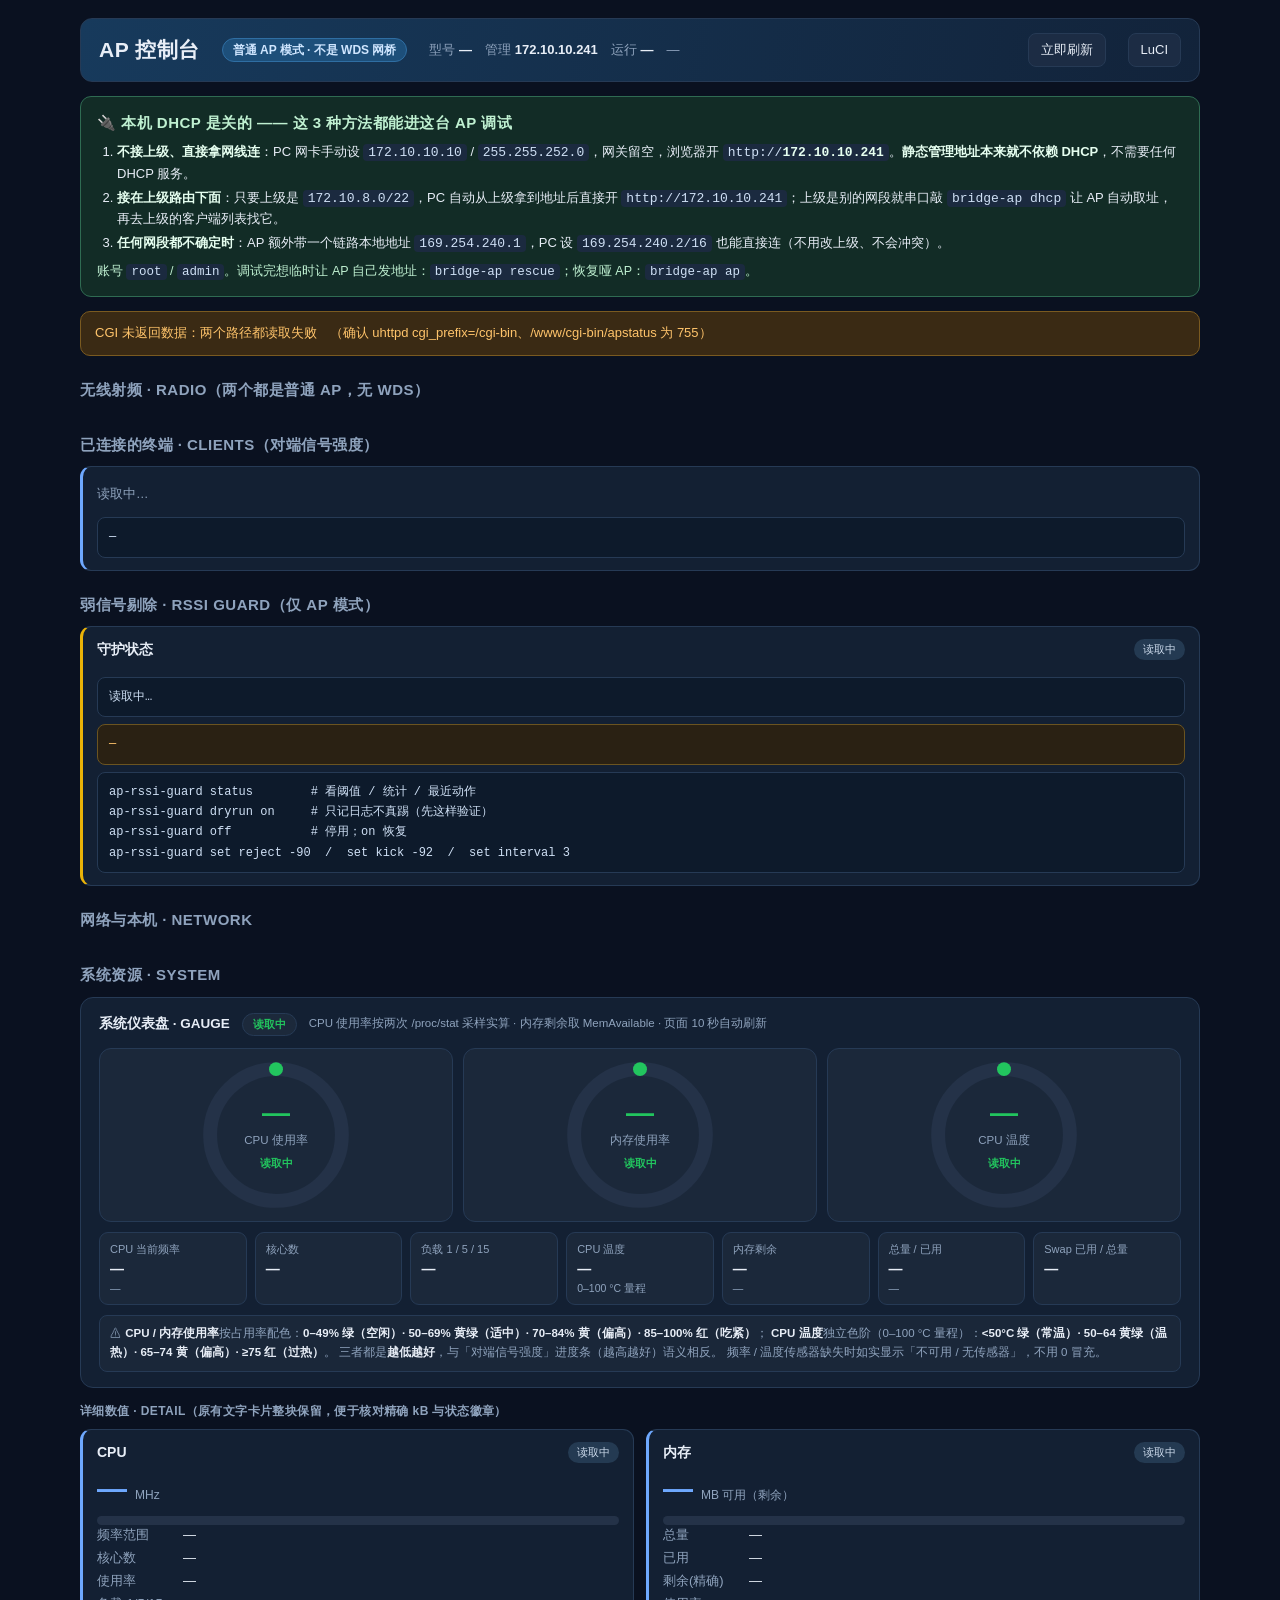
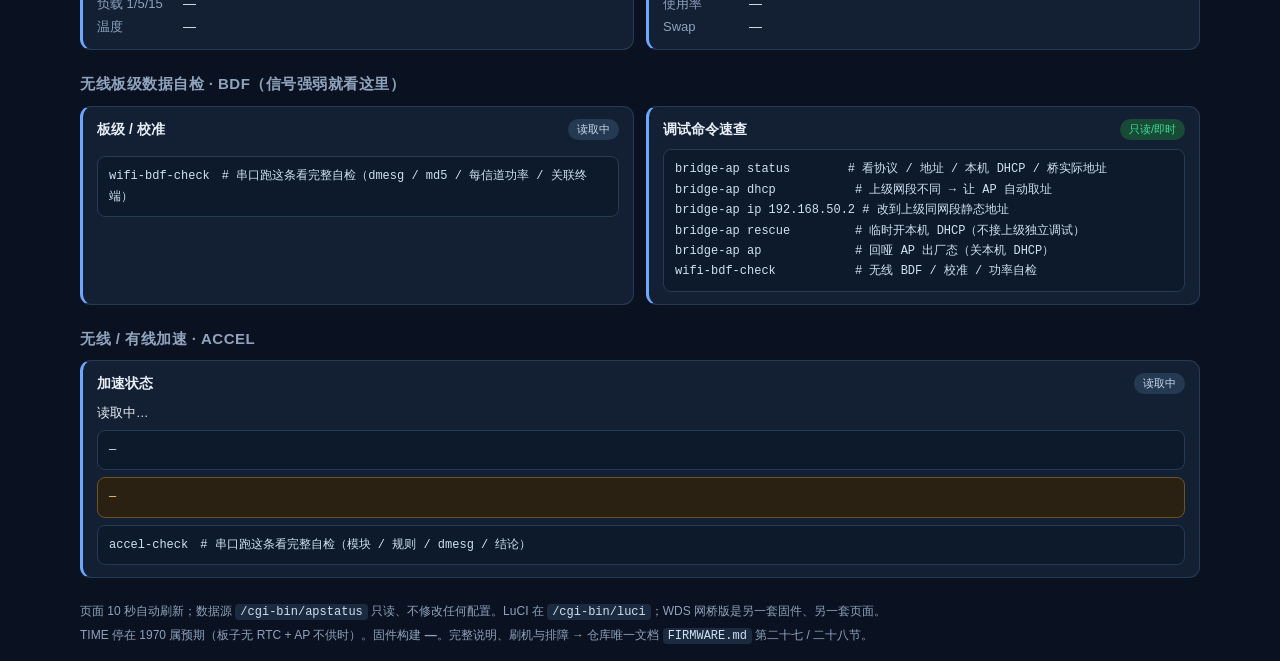
==== commit cf03addd: "Add files via upload" ====
--- a/files.ap/www/ap/index.html
+++ b/files.ap/www/ap/index.html
@@ -97,29 +97,6 @@
   background:rgba(255,255,255,.03);border:1px solid var(--line);border-radius:8px;padding:8px 10px}
 .gaNote b{color:var(--txt);font-weight:600}
 .gaSub{font-size:12px;color:var(--dim);margin:14px 0 8px;letter-spacing:.4px;font-weight:600}
-
-/* ===== 2026-11-24：CPU/射频温度 + 版本/防护状态扩展 ===== */
-.nwrt-ext{margin:14px 0;padding:14px 16px;border-radius:12px;background:#162333;border:1px solid #2b3d55}
-.extHead{display:flex;align-items:center;gap:10px;font-size:15px;font-weight:650;margin-bottom:10px}
-.extHead .pillx{font-size:11px;font-weight:600;border:1px solid #2b3d55;border-radius:999px;padding:2px 9px;color:#8ea3bd}
-.extTempRow{display:flex;align-items:center;gap:18px;flex-wrap:wrap}
-.extBig{font-size:38px;font-weight:700;line-height:1.1;min-width:120px;letter-spacing:-1px}
-.extTempMeta{flex:1;min-width:240px;font-size:12.5px;color:#8ea3bd}
-.extTempMeta b{color:#e8eef7}
-.tmeter{height:7px;background:#233349;border-radius:99px;overflow:hidden;margin:7px 0}
-.tmeter i{display:block;height:100%;width:0;background:#38d39f;border-radius:99px;transition:width .6s}
-.extZones{display:flex;flex-wrap:wrap;gap:6px;margin-top:4px}
-.tz{font-size:11px;background:#1d2b3e;border:1px solid #2b3d55;border-radius:7px;padding:2px 8px;color:#8ea3bd}
-.tz.wifi{border-color:#3d6b8a;color:#bfe0ff}
-.tz b{font-weight:700}
-.tbadge{font-size:13px;font-weight:700;margin-left:6px}
-.extGrid{display:grid;grid-template-columns:repeat(auto-fit,minmax(190px,1fr));gap:8px;margin-top:12px}
-.extItem{background:#1d2b3e;border:1px solid #2b3d55;border-radius:9px;padding:8px 10px;font-size:12px}
-.extItem i{display:block;color:#8ea3bd;font-style:normal;font-size:11px;margin-bottom:2px}
-.extItem b{font-weight:650;color:#e8eef7}
-.extFoot{margin-top:10px;display:flex;gap:10px;align-items:center;flex-wrap:wrap}
-.extFoot .btn{background:#1c2c44;color:#e8eef7;border:1px solid #2b3d55;border-radius:8px;padding:6px 12px;text-decoration:none;font-size:13px}
-.extFoot .note{font-size:11px;color:#8ea3bd}
 </style>
 </head>
 <body>
@@ -128,7 +105,7 @@
 <header>
   <h1>AP 控制台</h1>
   <span class="tag">普通 AP 模式 · 不是 WDS 网桥</span>
-  <div class="meta">型号 <b id="model">—</b>　管理 <b id="admin_ip">192.168.1.240</b>　运行 <b id="up">—</b>　<span id="clock">—</span></div>
+  <div class="meta">型号 <b id="model">—</b>　管理 <b id="admin_ip">172.10.10.241</b>　运行 <b id="up">—</b>　<span id="clock">—</span></div>
   <div class="spacer"></div>
   <a class="btn" id="refresh">立即刷新</a>
   <a class="btn" id="luci" href="../cgi-bin/luci">LuCI</a>
@@ -137,8 +114,8 @@
 <div class="how">
   <h2>🔌 本机 DHCP 是关的 —— 这 3 种方法都能进这台 AP 调试</h2>
   <ol>
-    <li><b>不接上级、直接拿网线连</b>：PC 网卡手动设 <code>192.168.1.10</code> / <code>255.255.255.0</code>，网关留空，浏览器开 <code>http://<b id="how_ip">192.168.1.240</b></code>。<b>静态管理地址本来就不依赖 DHCP</b>，不需要任何 DHCP 服务。</li>
-    <li><b>接在上级路由下面</b>：只要上级是 <code>192.168.1.0/24</code>，PC 自动从上级拿到地址后直接开 <code>http://192.168.1.240</code>；上级是别的网段就串口敲 <code>bridge-ap dhcp</code> 让 AP 自动取址，再去上级的客户端列表找它。</li>
+    <li><b>不接上级、直接拿网线连</b>：PC 网卡手动设 <code>172.10.10.10</code> / <code>255.255.252.0</code>，网关留空，浏览器开 <code>http://<b id="how_ip">172.10.10.241</b></code>。<b>静态管理地址本来就不依赖 DHCP</b>，不需要任何 DHCP 服务。</li>
+    <li><b>接在上级路由下面</b>：只要上级是 <code>172.10.8.0/22</code>，PC 自动从上级拿到地址后直接开 <code>http://172.10.10.241</code>；上级是别的网段就串口敲 <code>bridge-ap dhcp</code> 让 AP 自动取址，再去上级的客户端列表找它。</li>
     <li><b>任何网段都不确定时</b>：AP 额外带一个链路本地地址 <code>169.254.240.1</code>，PC 设 <code>169.254.240.2/16</code> 也能直接连（不用改上级、不会冲突）。</li>
   </ol>
   <div style="margin-top:8px;font-size:12.5px;color:#bff0d1">账号 <code>root</code> / <code>admin</code>。调试完想临时让 AP 自己发地址：<code>bridge-ap rescue</code>；恢复哑 AP：<code>bridge-ap ap</code>。</div>
@@ -198,19 +175,30 @@
           <div class="gaCenter"><b id="gaMemNum">—</b><i>内存使用率</i><span id="gaMemState">读取中</span></div>
         </div>
       </div>
+      <div class="gaItem">
+        <div class="gaRing">
+          <svg viewBox="0 0 120 120" aria-label="CPU 温度">
+            <circle class="gaTrack" cx="60" cy="60" r="52"></circle>
+            <circle class="gaArc" id="gaTArc" cx="60" cy="60" r="52" transform="rotate(-90 60 60)"></circle>
+          </svg>
+          <div class="gaCenter"><b id="gaTNum">—</b><i>CPU 温度</i><span id="gaTState">读取中</span></div>
+        </div>
+      </div>
     </div>
     <div class="gaChips">
       <div><i>CPU 当前频率</i><b id="gaFreq">—</b><small id="gaRange">—</small></div>
       <div><i>核心数</i><b id="gaCores">—</b></div>
       <div><i>负载 1 / 5 / 15</i><b id="gaLoad">—</b></div>
-      <div><i>CPU 温度</i><b id="gaTemp">—</b></div>
+      <div><i>CPU 温度</i><b id="gaTemp">—</b><small id="gaTempSrc">0–100 °C 量程</small></div>
       <div><i>内存剩余</i><b id="gaMemFree">—</b><small id="gaMemFreeKb">—</small></div>
       <div><i>总量 / 已用</i><b id="gaMemTotal">—</b><small id="gaMemUsed">—</small></div>
       <div><i>Swap 已用 / 总量</i><b id="gaSwap">—</b></div>
     </div>
     <div class="gaNote" id="gaNote">
-      ⚠ 仪表盘按「<b>占用率</b>」配色：<b>0–49% 绿（空闲）· 50–69% 黄绿（适中）· 70–84% 黄（偏高）· 85–100% 红（吃紧）</b>；
-      与页面里「对端信号强度」进度条语义<b>相反</b> —— 信号越高越好，占用率越低越好。频率 / 温度传感器缺失时如实显示「不可用 / 无传感器」，不用 0 冒充。
+      ⚠ <b>CPU / 内存使用率</b>按占用率配色：<b>0–49% 绿（空闲）· 50–69% 黄绿（适中）· 70–84% 黄（偏高）· 85–100% 红（吃紧）</b>；
+      <b>CPU 温度</b>独立色阶（0–100 °C 量程）：<b>&lt;50°C 绿（常温）· 50–64 黄绿（温热）· 65–74 黄（偏高）· ≥75 红（过热）</b>。
+      三者都是<b>越低越好</b>，与「对端信号强度」进度条（越高越好）语义相反。
+      频率 / 温度传感器缺失时如实显示「不可用 / 无传感器」，不用 0 冒充。
     </div>
   </div>
   <div class="gaSub">详细数值 · DETAIL（原有文字卡片整块保留，便于核对精确 kB 与状态徽章）</div>
@@ -220,7 +208,7 @@
     <div class="meter"><i id="cpuFill"></i></div>
     <div class="kv"><span>频率范围</span><span id="sysCpuRange">—</span><span>核心数</span><span id="sysCpuCores">—</span>
       <span>使用率</span><span id="sysCpuPct">—</span><span>负载 1/5/15</span><span id="sysLoad">—</span>
-      <span>温度</span><span><span id="sysTemp">—</span> <span class="tbadge" id="sysTempBig">—</span></span></div>
+      <span>温度</span><span id="sysTemp">—</span></div>
   </div>
   <div class="card" id="sysmem"><div class="ct"><span class="cn">内存</span><span class="dot" id="memdot">读取中</span></div>
     <div class="bigrow"><span class="big" id="sysMemAvail">—</span><span class="bigsub">MB 可用（剩余）</span></div>
@@ -258,7 +246,7 @@
 
 <div class="foot">
   <div>页面 10 秒自动刷新；数据源 <code>/cgi-bin/apstatus</code> 只读、不修改任何配置。LuCI 在 <code>/cgi-bin/luci</code>；WDS 网桥版是另一套固件、另一套页面。</div>
-  <div>TIME 停在 1970 属预期（板子无 RTC + AP 不供时）。完整说明、刷机与排障 → 仓库唯一文档 <code>FIRMWARE.md</code> 第二十七 / 二十八节。</div>
+  <div>TIME 停在 1970 属预期（板子无 RTC + AP 不供时）。固件构建 <b id="fwBuild">—</b>。完整说明、刷机与排障 → 仓库唯一文档 <code>FIRMWARE.md</code> 第二十七 / 二十八节。</div>
 </div>
 
 </div>
@@ -321,7 +309,7 @@
   var dhcpOn=String(j.dhcp_server)==='on';
   $('netgrid').innerHTML=
     '<div class="card up"><div class="ct"><span class="cn">网桥</span><span class="dot up">纯二层</span></div><div class="kv">'+
-      '<span>管理地址</span><span>'+esc(j.admin_ip)+'/24</span><span>链路本地</span><span>'+esc(j.link_local)+'/16</span>'+
+      '<span>管理地址</span><span>'+esc(j.admin_ip)+'/22</span><span>链路本地</span><span>'+esc(j.link_local)+'/16</span>'+
       '<span>协议</span><span>'+esc(j.proto)+'</span><span>网桥</span><span>'+esc((j.bridge||{}).name||'br-lan')+'</span>'+
       '<span>成员</span><span>'+esc((j.bridge||{}).members||'eth0 eth1')+'</span><span>STP</span><span>'+(String((j.bridge||{}).stp)==='1'?'开':'关')+'</span></div></div>'+
     '<div class="card '+(dhcpOn?'warn':'up')+'"><div class="ct"><span class="cn">地址分配</span><span class="dot '+(dhcpOn?'warn':'up')+'">'+(dhcpOn?'本机发地址':'上级分配')+'</span></div><div class="kv">'+
@@ -330,8 +318,8 @@
       '<span>WAN</span><span>无（别插标 WAN 的口）</span><span>防火墙</span><span>运行期不生效</span>'+
       '<span>机器狗</span><span>停用，不会循环重启</span></div></div>'+
     '<div class="card"><div class="ct"><span class="cn">固件</span><span class="dot up">'+esc(j.mode||'ap')+'</span></div><div class="kv">'+
-      '<span>内核</span><span>'+esc(j.kernel||'—')+'</span><span>基线</span><span>'+esc(j.baseline||'—')+'</span><span>主机名</span><span>'+esc(j.host)+'</span>'+
-      '<span>板级</span><span>'+esc(j.board)+'</span><span>IPv6</span><span>6.12 正常</span>'+
+      '<span>基线</span><span>Linux 5.4 / QSDK NHSS.11.5.0.5</span><span>主机名</span><span>'+esc(j.host)+'</span>'+
+      '<span>板级</span><span>'+esc(j.board)+'</span><span>IPv6</span><span>编译期关闭</span>'+
       '<span>状态页</span><span>/ap/（本页，AP 专用）</span><span>WDS</span><span>无，另一套固件</span></div></div>';
 }
 function drawBdf(b){
@@ -360,6 +348,7 @@
   set('sysCpuCores',(y.cpu_cores||0)+' 核'); set('sysCpuPct',cpct+' %');
   set('sysLoad',(y.load1||'-')+' / '+(y.load5||'-')+' / '+(y.load15||'-'));
   set('sysTemp', y.temp_has?(y.temp_c+' °C'):'—（无传感器）');
+  $('sysTemp').style.color = y.temp_has ? tempColor(y.temp_c) : '#65758c';
   $('cpuFill').style.width=cpct+'%';
   $('cpudot').className='dot '+(cpct>=80?'warn':'up'); $('cpudot').textContent=cpct>=80?'偏高':'正常';
   set('sysMemAvail', y.mem_has?String(y.mem_avail).replace(' MB',''):'—');
@@ -390,10 +379,13 @@
 var ACCEL_WARN= "纯二层 WDS / 哑 AP 桥不做三层转发：NSS·ECM·SFE 主要 offload IPv4/IPv6 路由与 NAT，这里用不上。qca-nss-ecm 编进依赖图只为 Kconfig 自洽，运行期不注册加速规则。硬开 bridge fastpath 需要 NSS 固件 + qca-nss-wifi 接管 wlan↔eth，会掀翻编译依赖图且真机未验证 —— 故不启用。";
 
 
-/* ── 第 32 次：系统资源仪表盘（零依赖；使用率配色独立于信号强度配色）── */
+/* ── 第 37 次：CPU 使用率 / 内存使用率 / CPU 温度 三仪表（零依赖）── */
 var GA_C = 2*Math.PI*52;  /* 326.7256… 圆环周长 */
 function gaColor(p){p=Number(p)||0; return p>=85?'#ef4444':p>=70?'#eab308':p>=50?'#a3e635':'#22c55e';}
 function gaWord(p){p=Number(p)||0; return p>=85?'吃紧':p>=70?'偏高':p>=50?'适中':'空闲';}
+/* 温度色阶独立：同样越低越好，但阈值按 °C，不复用占用率百分比阈值 */
+function tempColor(t){t=Number(t)||0; return t>=75?'#ef4444':t>=65?'#eab308':t>=50?'#a3e635':'#22c55e';}
+function tempWord(t){t=Number(t)||0; return t>=75?'过热':t>=65?'偏高':t>=50?'温热':'常温';}
 function gaSet(id,pct){
   var arc=$(id+'Arc'), num=$(id+'Num'), st=$(id+'State');
   if(!arc||!num||!st) return;
@@ -410,7 +402,7 @@
   function v(i,x){var e=$(i); if(e) e.textContent=(x===undefined||x===null||x==='')?'—':x;}
   /* CGI 没给 sys（旧固件 / 解析异常）时如实显示无数据，不拿 0% 冒充 */
   if(y.cpu_usage_pct===undefined && y.mem_used_pct===undefined){
-    var ids=['gaCpu','gaMem'];
+    var ids=['gaCpu','gaMem','gaT'];
     for(var k=0;k<ids.length;k++){
       var a=$(ids[k]+'Arc'), n=$(ids[k]+'Num'), t=$(ids[k]+'State');
       if(a){a.style.stroke='#65758c';a.style.strokeDasharray='0 '+GA_C.toFixed(2);a.style.filter='none';}
@@ -419,21 +411,46 @@
     }
     var nb=$('gaBadge');
     if(nb){nb.textContent='无数据';nb.style.color='#65758c';nb.style.borderColor='';}
-    var chips=['gaFreq','gaRange','gaCores','gaLoad','gaTemp','gaMemFree','gaMemFreeKb','gaMemTotal','gaMemUsed','gaSwap'];
+    var chips=['gaFreq','gaRange','gaCores','gaLoad','gaTemp','gaTempSrc','gaMemFree','gaMemFreeKb','gaMemTotal','gaMemUsed','gaSwap'];
     for(var m=0;m<chips.length;m++) v(chips[m],'—');
     return;
   }
   var cpct=Math.round(Number(y.cpu_usage_pct)||0), mpct=Math.round(Number(y.mem_used_pct)||0);
+  var thas=!!(y.temp_has && Number(y.temp_c)>0), tc=Number(y.temp_c)||0;
   gaSet('gaCpu',cpct); gaSet('gaMem',mpct);
+  /* 第三个环形仪表：CPU 温度（0–100 °C 量程；无传感器显示灰色「—」） */
+  (function(){
+    var arc=$('gaTArc'),num=$('gaTNum'),st=$('gaTState');
+    if(!arc||!num||!st) return;
+    if(!thas){
+      arc.style.stroke='#65758c'; arc.style.strokeDasharray='0 '+GA_C.toFixed(2); arc.style.filter='none';
+      num.textContent='—'; num.style.color='#65758c';
+      st.textContent='无传感器'; st.style.color='#65758c'; return;
+    }
+    var t=Math.max(0,Math.min(100,tc)), c=tempColor(t);
+    arc.style.stroke=c; arc.style.strokeDasharray=(GA_C*t/100).toFixed(2)+' '+GA_C.toFixed(2);
+    arc.style.filter='drop-shadow(0 0 5px '+c+'99)';
+    num.textContent=Math.round(t)+'°C'; num.style.color=c;
+    st.textContent=tempWord(t); st.style.color=c;
+  })();
+  /* 顶部总览徽章：CPU / 内存 / 温度三者取最坏，温度过高会盖过负载描述 */
   var bad=$('gaBadge');
-  if(bad){var w=Math.max(cpct,mpct), c=gaColor(w);
-    bad.textContent=(w>=85?'系统吃紧':w>=70?'负载偏高':'运行正常');
-    bad.style.color=c; bad.style.borderColor=c;}
+  if(bad){
+    var lv=(cpct>=85||mpct>=85)?3:(cpct>=70||mpct>=70)?2:(cpct>=50||mpct>=50)?1:0;
+    var cols=['#22c55e','#a3e635','#eab308','#ef4444'];
+    var words=['运行正常','负载适中','负载偏高','系统吃紧'];
+    if(thas){
+      var tl=tc>=75?3:tc>=65?2:tc>=50?1:0;
+      if(tl>lv && tl>=2){ lv=tl; words=['运行正常','负载适中','温度偏高','温度过高']; }
+    }
+    bad.textContent=words[lv]; bad.style.color=cols[lv]; bad.style.borderColor=cols[lv];
+  }
   v('gaFreq', y.cpu_has_freq ? (y.cpu_mhz+' MHz') : '无 cpufreq 节点');
   v('gaRange', y.cpu_has_freq ? (y.cpu_mhz_min+' – '+y.cpu_mhz_max+' MHz') : '不可用');
   v('gaCores',(y.cpu_cores||0)+' 核');
   v('gaLoad',(y.load1||'-')+' / '+(y.load5||'-')+' / '+(y.load15||'-'));
-  v('gaTemp', y.temp_has ? (y.temp_c+' °C') : '—（无传感器）');
+  v('gaTemp', thas ? (y.temp_c+' °C') : '—（无传感器）');
+  v('gaTempSrc', thas ? ((y.temp_src||'传感器')+(Number(y.temp_zones)>1?' · '+y.temp_zones+' 个':'')+' · 0–100 °C 量程') : '0–100 °C 量程 · 无传感器');
   v('gaMemFree', y.mem_has ? y.mem_avail : '—');
   v('gaMemFreeKb', y.mem_has ? ((y.mem_avail_kb||0)+' kB') : '—');
   v('gaMemTotal', y.mem_has ? y.mem_total : '—');
@@ -443,6 +460,7 @@
 
 function apply(j){
   $('model').textContent=esc(j.model);$('admin_ip').textContent=esc(j.admin_ip);$('how_ip').textContent=esc(j.admin_ip);
+  var fb=document.getElementById('fwBuild'); if(fb) fb.textContent=esc(j.build||'unknown');
   $('up').textContent=esc(j.uptime);$('clock').textContent=esc(j.time);
   drawRadios(j.radios);drawClients(j.radios,j);drawGuard(j.guard);drawNet(j);drawBdf(j.bdf);drawSys(j.sys);drawGauge(j.sys);drawAccel(j.accel);
   $('err').style.display='none';
@@ -460,124 +478,5 @@
 $('refresh').onclick=function(e){e.preventDefault();load()};
 load();setInterval(load,10000);
 </script>
-
-<!-- 2026-11-24 扩展：CPU/射频温度 + 内核/基线/无线满速/防护状态（独立渲染，不改动原有 JS） -->
-<div class="nwrt-ext" id="nwrtExt">
-  <div class="extHead"><b>CPU / 射频温度</b><span class="pillx" id="extTempPill">读取中</span>
-    <span class="pillx">数据源 /sys/class/thermal · 只读</span></div>
-  <div class="extTempRow">
-    <div class="extBig" id="extTempBig">—</div>
-    <div class="extTempMeta">
-      <div>CPU <b id="extTempCpu">—</b>　最高传感器 <b id="extTempMax">—</b>　射频 <b id="extTempWifi">—</b></div>
-      <div class="tmeter"><i id="extTempFill"></i></div>
-      <div class="extZones" id="extZones">读取中…</div>
-    </div>
-  </div>
-  <div class="extGrid" id="extStatus">
-    <div class="extItem"><i>内核 / 基线</i><b id="extKernel">—</b></div>
-    <div class="extItem"><i>固件模式</i><b id="extMode">—</b></div>
-    <div class="extItem"><i>NSS 数据面 (ECM→NSS)</i><b id="extOffload">—</b></div>
-    <div class="extItem"><i>NSS 占用 / 加速连接数</i><b>—</b></div>
-    <div class="extItem"><i>NSS 固件 / SFE</i><b>—</b></div>
-    <div class="extItem"><i>eth0/eth1 实时速率</i><b>—</b></div>
-    <div class="extItem"><i>5G 满速配置</i><b id="extRf">—</b></div>
-    <div class="extItem"><i>2.4G / 共存</i><b>—</b></div>
-    <div class="extItem"><i>无线端 DHCP 防护</i><b id="extGuard">—</b></div>
-    <div class="extItem"><i>防火墙 / SSH / TTYD</i><b id="extSec">—</b></div>
-  </div>
-  <div class="extFoot">
-    <a class="btn" id="extTtyd" href="#" target="_blank" rel="noopener">TTYD 网页终端 :7681</a>
-    <a class="btn" href="../cgi-bin/luci">LuCI</a>
-    <span class="note">CPU 温度取 thermal type 含 cpu；射频取 ath11k_hwmon，按设备树节点标注（不按 phy 编号）。阈值：&lt;50 绿 · 50–69 黄绿 · 70–84 黄 · ≥85 红；读不到显示「—」。</span>
-  </div>
-</div>
-
-<script>
-/* 2026-11-24 独立扩展脚本：只 fetch 同一个只读 CGI，不改原有页面的任何变量 */
-(function(){
-  var CGI='../cgi-bin/apstatus';
-  function $(id){return document.getElementById(id);}
-  function esc(s){return String(s==null?'':s).replace(/[&<>"]/g,function(c){return {'&':'&amp;','<':'&lt;','>':'&gt;','"':'&quot;'}[c];});}
-  function tcol(c){return c<50?'#38d39f':(c<70?'#a3e635':(c<85?'#f0b34a':'#ff7b7b'));}
-  function put(id,txt,color){var e=$(id);if(!e)return;e.textContent=txt;if(color)e.style.color=color;}
-  function item(label,val,color){
-    return '<div class="extItem"><i>'+esc(label)+'</i><b '+(color?'style="color:'+color+'"':'')+'>'+esc(val)+'</b></div>';
-  }
-  var prevEth=null, prevT=0;
-  /* 参考 PZ-L8：时间间隔用 Date.now() 实测，不假设轮询间隔；负增量显示未知 */
-  function ethRate(j){
-    var now=Date.now(), dt=prevT? (now-prevT)/1000 : 0, out=[];
-    var cur=(j.nss&&j.nss.eth)||[];
-    cur.forEach(function(e){
-      var txt='—', old=null;
-      if(prevEth)prevEth.forEach(function(x){if(x.name===e.name)old=x;});
-      if(old && dt>0.2 && dt<60){
-        var dtx=Number(e.tx_bytes)-Number(old.tx_bytes);
-        var drx=Number(e.rx_bytes)-Number(old.rx_bytes);
-        if(dtx>=0 && drx>=0)
-          txt=(dtx*8/1e6/dt).toFixed(1)+' ↑ / '+(drx*8/1e6/dt).toFixed(1)+' ↓ Mbps';
-        else txt='未知（接口曾 down）';
-      }
-      out.push(e.name+' '+txt);
-    });
-    prevEth=cur.map(function(e){return {name:e.name,tx_bytes:e.tx_bytes,rx_bytes:e.rx_bytes};});
-    prevT=now;
-    return out.length?out.join(' · '):'无 eth0/eth1 节点（判速请用串口 wifi-fullspeed）';
-  }
-  function render(j){
-    var y=j.sys||{}, zones=y.temp_zones||[], wf=y.temp_wifi||[];
-    var has=!!y.temp_has, c=Number(y.temp_c)||0, mx=Number(y.temp_max_c)||c;
-    var col=has?tcol(c):'#65758c';
-    put('extTempBig', has?(c+' °C'):'—', col);
-    put('extTempPill', has?(c>=85?'温度偏高':(c>=70?'偏热':'正常')):'无传感器', col);
-    put('extTempCpu', has?(c+' °C'):'—'); put('extTempMax', has?(mx+' °C'):'—');
-    put('extTempWifi', wf.length? (wf.length+' 路射频 / '+Math.max.apply(null,wf.map(function(z){return z.c;}))+' °C（ath11k_hwmon）') : '未提供 ath11k_hwmon 独立节点');
-    var f=$('extTempFill'); if(f){f.style.width=Math.min(100,has?c:0)+'%';f.style.background=col;}
-    var zs=zones.map(function(z){
-      var tag=z.kind==='wifi'?'wifi':(z.kind==='soc'?'soc':'');
-      return '<span class="tz '+tag+'">'+esc(z.name)+' <b style="color:'+tcol(z.c)+'">'+z.c+'°C</b></span>';
-    }).join('');
-    if(!zs)zs='<span class="tz">未检测到温度传感器（如实显示，不编造数值）</span>';
-    var ze=$('extZones'); if(ze)ze.innerHTML=zs;
-    /* 回填到原有 CPU 状态卡 / 仪表盘，让「CPU 状态那」也直接显示温度 */
-    put('sysTemp', has?(c+' °C'):'—（无传感器）');
-    put('sysTempBig', has?(c+' °C'):'—', col);
-    put('gaTemp', has?(c+' °C'):'—（无传感器）');
-    var w=j.wifi||{}, p=j.protect||{}, n=j.nss||{};
-    var nactive=!!n.active, erate=ethRate(j);
-    var g=$('extStatus');
-    if(g)g.innerHTML=
-      item('内核 / 基线', (j.kernel||'?')+' · '+(j.baseline||'?'))+
-      item('固件模式', (j.fw_mode||j.mode||'?')+' · WAN/LAN 同在 br-lan')+
-      item('NSS 数据面 (ECM→NSS)', nactive?'已接管双射频（wifili 在）':(n.drv?'NSS 驱动在，wifili 未加载':'本基线无 NSS，射频走 host CPU'), nactive?'#38d39f':'#f0b34a')+
-      item('NSS 占用 / 加速连接数', (Number(n.cpu_load_ubi)>=0?n.cpu_load_ubi+' %':'不可用')+' / '+(Number(n.conn_count)>=0?n.conn_count:'不可用'))+
-      item('NSS 固件 / SFE', (n.fw||'?')+' · SFE '+(n.sfe?'已加载，连接表空属预期':'未加载'))+
-      item('eth0/eth1 实时速率', erate)+
-      item('5G 满速配置', 'CN / ch'+(w.channel||'?')+' / '+(w.htmode||'?')+' / 本机 BDF；HE160 开机约 60s DFS-CAC，期间 5G 不可见', '#f0b34a')+
-      item('2.4G / 共存', 'HE40 · noscan='+(w.noscan||'0')+'（默认退 20MHz 属预期；强开会无视邻区）')+
-      item('wifi_offload (c3po 专用)', w.offload==='n/a'?'本基线无此 UCI 项，走 ECM→NSS 自动卸载':(w.offload==='1'?'=1（已拉回）':'='+(w.offload||'?')+'（需拉回 1）'), w.offload==='1'?'#38d39f':'#8ea3bd')+
-      item('无线端 DHCP 防护', (p.dhcp_guard||'?')==='applied'?'已启用（拦 67→68 / 547→546）':(p.dhcp_guard||'?'), (p.dhcp_guard||'').indexOf('applied')===0?'#38d39f':'#f0b34a')+
-      item('防火墙 / SSH / TTYD', 'fw='+(p.firewall||'?')+' · ssh='+(p.ssh||'?')+' · ttyd='+(p.ttyd||'?'))+
-      item('判速口径', '被卸载流量不经过 Linux 网桥：看 eth0/eth1 + NSS debugfs，br-lan 计数低不代表没加速');
-    var t=$('extTtyd'); if(t)t.href=location.protocol+'//'+location.hostname+':7681/';
-    put('s_kernel', j.kernel||'—'); put('s_baseline', j.baseline||'—');
-    put('s_fw', '编译期关闭（firewall4=n）');
-    put('s_ipv6', '6.12 正常（不再编译期关闭）');
-  }
-  /* CGI 失败时给出可见原因，绝不静默留一片「—」让人以为页面进不去 */
-  function load(){
-    fetch(CGI+'?_='+Date.now(),{cache:'no-store'})
-      .then(function(r){if(!r.ok)throw new Error('HTTP '+r.status);return r.json();})
-      .then(function(j){if(!j||!j.ok)throw new Error('JSON 结构异常');render(j);})
-      .catch(function(e){
-        var g=$('extStatus');
-        if(g)g.innerHTML=item('扩展数据未返回',
-          (e&&e.message?e.message:'网络/CGI 错误')+' · 主页面仍可用，串口跑 health-fix 排查');
-        put('extTempBig','—'); put('extTempPill','数据未返回','#f0b34a');
-      });
-  }
-  load();setInterval(load,10000);
-})();
-</script>
 </body>
 </html>
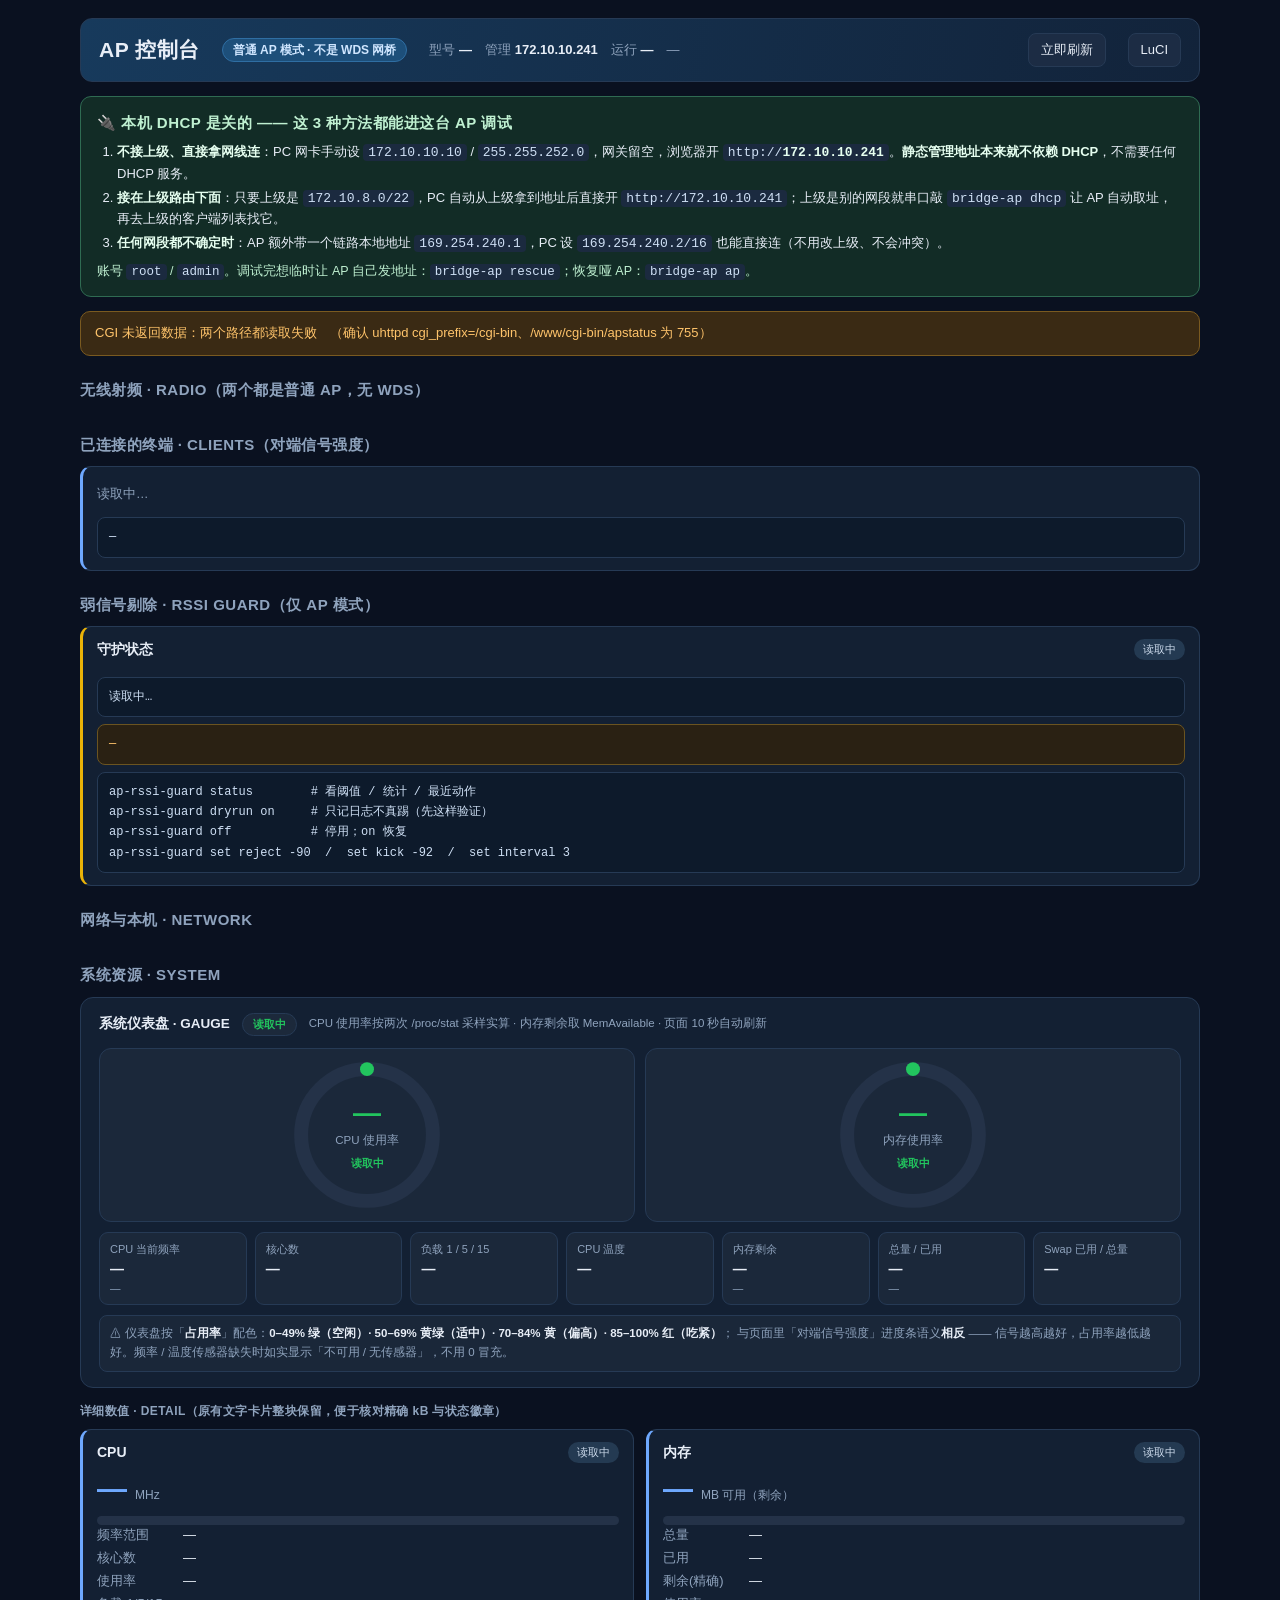
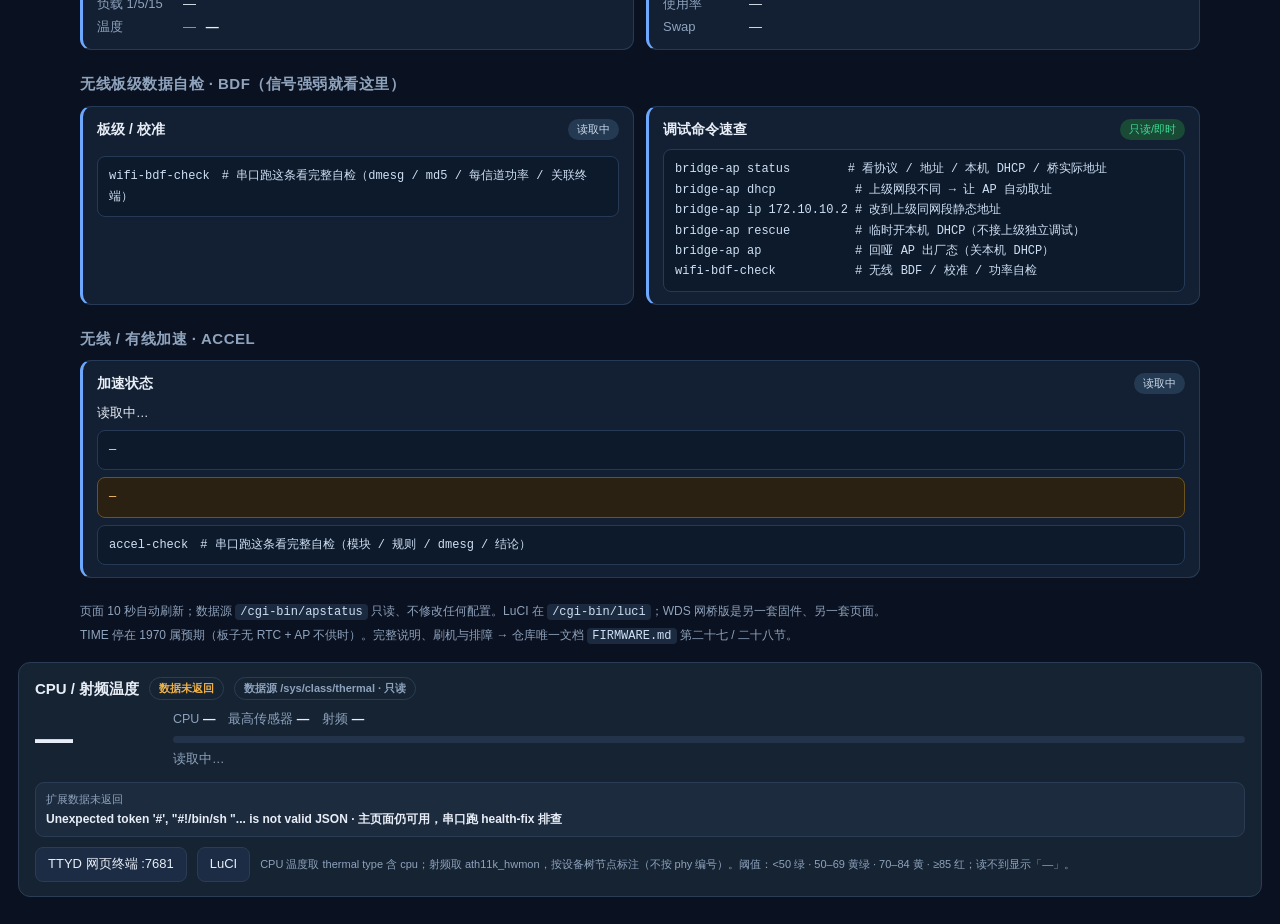
==== commit b2cc454c: "Add files via upload" ====
--- a/files.ap/www/ap/index.html
+++ b/files.ap/www/ap/index.html
@@ -97,6 +97,29 @@
   background:rgba(255,255,255,.03);border:1px solid var(--line);border-radius:8px;padding:8px 10px}
 .gaNote b{color:var(--txt);font-weight:600}
 .gaSub{font-size:12px;color:var(--dim);margin:14px 0 8px;letter-spacing:.4px;font-weight:600}
+
+/* ===== 2026-11-24：CPU/射频温度 + 版本/防护状态扩展 ===== */
+.nwrt-ext{margin:14px 0;padding:14px 16px;border-radius:12px;background:#162333;border:1px solid #2b3d55}
+.extHead{display:flex;align-items:center;gap:10px;font-size:15px;font-weight:650;margin-bottom:10px}
+.extHead .pillx{font-size:11px;font-weight:600;border:1px solid #2b3d55;border-radius:999px;padding:2px 9px;color:#8ea3bd}
+.extTempRow{display:flex;align-items:center;gap:18px;flex-wrap:wrap}
+.extBig{font-size:38px;font-weight:700;line-height:1.1;min-width:120px;letter-spacing:-1px}
+.extTempMeta{flex:1;min-width:240px;font-size:12.5px;color:#8ea3bd}
+.extTempMeta b{color:#e8eef7}
+.tmeter{height:7px;background:#233349;border-radius:99px;overflow:hidden;margin:7px 0}
+.tmeter i{display:block;height:100%;width:0;background:#38d39f;border-radius:99px;transition:width .6s}
+.extZones{display:flex;flex-wrap:wrap;gap:6px;margin-top:4px}
+.tz{font-size:11px;background:#1d2b3e;border:1px solid #2b3d55;border-radius:7px;padding:2px 8px;color:#8ea3bd}
+.tz.wifi{border-color:#3d6b8a;color:#bfe0ff}
+.tz b{font-weight:700}
+.tbadge{font-size:13px;font-weight:700;margin-left:6px}
+.extGrid{display:grid;grid-template-columns:repeat(auto-fit,minmax(190px,1fr));gap:8px;margin-top:12px}
+.extItem{background:#1d2b3e;border:1px solid #2b3d55;border-radius:9px;padding:8px 10px;font-size:12px}
+.extItem i{display:block;color:#8ea3bd;font-style:normal;font-size:11px;margin-bottom:2px}
+.extItem b{font-weight:650;color:#e8eef7}
+.extFoot{margin-top:10px;display:flex;gap:10px;align-items:center;flex-wrap:wrap}
+.extFoot .btn{background:#1c2c44;color:#e8eef7;border:1px solid #2b3d55;border-radius:8px;padding:6px 12px;text-decoration:none;font-size:13px}
+.extFoot .note{font-size:11px;color:#8ea3bd}
 </style>
 </head>
 <body>
@@ -175,30 +198,19 @@
           <div class="gaCenter"><b id="gaMemNum">—</b><i>内存使用率</i><span id="gaMemState">读取中</span></div>
         </div>
       </div>
-      <div class="gaItem">
-        <div class="gaRing">
-          <svg viewBox="0 0 120 120" aria-label="CPU 温度">
-            <circle class="gaTrack" cx="60" cy="60" r="52"></circle>
-            <circle class="gaArc" id="gaTArc" cx="60" cy="60" r="52" transform="rotate(-90 60 60)"></circle>
-          </svg>
-          <div class="gaCenter"><b id="gaTNum">—</b><i>CPU 温度</i><span id="gaTState">读取中</span></div>
-        </div>
-      </div>
     </div>
     <div class="gaChips">
       <div><i>CPU 当前频率</i><b id="gaFreq">—</b><small id="gaRange">—</small></div>
       <div><i>核心数</i><b id="gaCores">—</b></div>
       <div><i>负载 1 / 5 / 15</i><b id="gaLoad">—</b></div>
-      <div><i>CPU 温度</i><b id="gaTemp">—</b><small id="gaTempSrc">0–100 °C 量程</small></div>
+      <div><i>CPU 温度</i><b id="gaTemp">—</b></div>
       <div><i>内存剩余</i><b id="gaMemFree">—</b><small id="gaMemFreeKb">—</small></div>
       <div><i>总量 / 已用</i><b id="gaMemTotal">—</b><small id="gaMemUsed">—</small></div>
       <div><i>Swap 已用 / 总量</i><b id="gaSwap">—</b></div>
     </div>
     <div class="gaNote" id="gaNote">
-      ⚠ <b>CPU / 内存使用率</b>按占用率配色：<b>0–49% 绿（空闲）· 50–69% 黄绿（适中）· 70–84% 黄（偏高）· 85–100% 红（吃紧）</b>；
-      <b>CPU 温度</b>独立色阶（0–100 °C 量程）：<b>&lt;50°C 绿（常温）· 50–64 黄绿（温热）· 65–74 黄（偏高）· ≥75 红（过热）</b>。
-      三者都是<b>越低越好</b>，与「对端信号强度」进度条（越高越好）语义相反。
-      频率 / 温度传感器缺失时如实显示「不可用 / 无传感器」，不用 0 冒充。
+      ⚠ 仪表盘按「<b>占用率</b>」配色：<b>0–49% 绿（空闲）· 50–69% 黄绿（适中）· 70–84% 黄（偏高）· 85–100% 红（吃紧）</b>；
+      与页面里「对端信号强度」进度条语义<b>相反</b> —— 信号越高越好，占用率越低越好。频率 / 温度传感器缺失时如实显示「不可用 / 无传感器」，不用 0 冒充。
     </div>
   </div>
   <div class="gaSub">详细数值 · DETAIL（原有文字卡片整块保留，便于核对精确 kB 与状态徽章）</div>
@@ -208,7 +220,7 @@
     <div class="meter"><i id="cpuFill"></i></div>
     <div class="kv"><span>频率范围</span><span id="sysCpuRange">—</span><span>核心数</span><span id="sysCpuCores">—</span>
       <span>使用率</span><span id="sysCpuPct">—</span><span>负载 1/5/15</span><span id="sysLoad">—</span>
-      <span>温度</span><span id="sysTemp">—</span></div>
+      <span>温度</span><span><span id="sysTemp">—</span> <span class="tbadge" id="sysTempBig">—</span></span></div>
   </div>
   <div class="card" id="sysmem"><div class="ct"><span class="cn">内存</span><span class="dot" id="memdot">读取中</span></div>
     <div class="bigrow"><span class="big" id="sysMemAvail">—</span><span class="bigsub">MB 可用（剩余）</span></div>
@@ -228,7 +240,7 @@
   <div class="card"><div class="ct"><span class="cn">调试命令速查</span><span class="dot up">只读/即时</span></div>
     <div class="cmd">bridge-ap status        # 看协议 / 地址 / 本机 DHCP / 桥实际地址
 bridge-ap dhcp           # 上级网段不同 → 让 AP 自动取址
-bridge-ap ip 192.168.50.2 # 改到上级同网段静态地址
+bridge-ap ip 172.10.10.2 # 改到上级同网段静态地址
 bridge-ap rescue         # 临时开本机 DHCP（不接上级独立调试）
 bridge-ap ap             # 回哑 AP 出厂态（关本机 DHCP）
 wifi-bdf-check           # 无线 BDF / 校准 / 功率自检</div>
@@ -246,7 +258,7 @@
 
 <div class="foot">
   <div>页面 10 秒自动刷新；数据源 <code>/cgi-bin/apstatus</code> 只读、不修改任何配置。LuCI 在 <code>/cgi-bin/luci</code>；WDS 网桥版是另一套固件、另一套页面。</div>
-  <div>TIME 停在 1970 属预期（板子无 RTC + AP 不供时）。固件构建 <b id="fwBuild">—</b>。完整说明、刷机与排障 → 仓库唯一文档 <code>FIRMWARE.md</code> 第二十七 / 二十八节。</div>
+  <div>TIME 停在 1970 属预期（板子无 RTC + AP 不供时）。完整说明、刷机与排障 → 仓库唯一文档 <code>FIRMWARE.md</code> 第二十七 / 二十八节。</div>
 </div>
 
 </div>
@@ -318,8 +330,8 @@
       '<span>WAN</span><span>无（别插标 WAN 的口）</span><span>防火墙</span><span>运行期不生效</span>'+
       '<span>机器狗</span><span>停用，不会循环重启</span></div></div>'+
     '<div class="card"><div class="ct"><span class="cn">固件</span><span class="dot up">'+esc(j.mode||'ap')+'</span></div><div class="kv">'+
-      '<span>基线</span><span>Linux 5.4 / QSDK NHSS.11.5.0.5</span><span>主机名</span><span>'+esc(j.host)+'</span>'+
-      '<span>板级</span><span>'+esc(j.board)+'</span><span>IPv6</span><span>编译期关闭</span>'+
+      '<span>内核</span><span>'+esc(j.kernel||'—')+'</span><span>基线</span><span>'+esc(j.baseline||'—')+'</span><span>主机名</span><span>'+esc(j.host)+'</span>'+
+      '<span>板级</span><span>'+esc(j.board)+'</span><span>IPv6</span><span>6.12 正常</span>'+
       '<span>状态页</span><span>/ap/（本页，AP 专用）</span><span>WDS</span><span>无，另一套固件</span></div></div>';
 }
 function drawBdf(b){
@@ -348,7 +360,6 @@
   set('sysCpuCores',(y.cpu_cores||0)+' 核'); set('sysCpuPct',cpct+' %');
   set('sysLoad',(y.load1||'-')+' / '+(y.load5||'-')+' / '+(y.load15||'-'));
   set('sysTemp', y.temp_has?(y.temp_c+' °C'):'—（无传感器）');
-  $('sysTemp').style.color = y.temp_has ? tempColor(y.temp_c) : '#65758c';
   $('cpuFill').style.width=cpct+'%';
   $('cpudot').className='dot '+(cpct>=80?'warn':'up'); $('cpudot').textContent=cpct>=80?'偏高':'正常';
   set('sysMemAvail', y.mem_has?String(y.mem_avail).replace(' MB',''):'—');
@@ -379,13 +390,10 @@
 var ACCEL_WARN= "纯二层 WDS / 哑 AP 桥不做三层转发：NSS·ECM·SFE 主要 offload IPv4/IPv6 路由与 NAT，这里用不上。qca-nss-ecm 编进依赖图只为 Kconfig 自洽，运行期不注册加速规则。硬开 bridge fastpath 需要 NSS 固件 + qca-nss-wifi 接管 wlan↔eth，会掀翻编译依赖图且真机未验证 —— 故不启用。";
 
 
-/* ── 第 37 次：CPU 使用率 / 内存使用率 / CPU 温度 三仪表（零依赖）── */
+/* ── 第 32 次：系统资源仪表盘（零依赖；使用率配色独立于信号强度配色）── */
 var GA_C = 2*Math.PI*52;  /* 326.7256… 圆环周长 */
 function gaColor(p){p=Number(p)||0; return p>=85?'#ef4444':p>=70?'#eab308':p>=50?'#a3e635':'#22c55e';}
 function gaWord(p){p=Number(p)||0; return p>=85?'吃紧':p>=70?'偏高':p>=50?'适中':'空闲';}
-/* 温度色阶独立：同样越低越好，但阈值按 °C，不复用占用率百分比阈值 */
-function tempColor(t){t=Number(t)||0; return t>=75?'#ef4444':t>=65?'#eab308':t>=50?'#a3e635':'#22c55e';}
-function tempWord(t){t=Number(t)||0; return t>=75?'过热':t>=65?'偏高':t>=50?'温热':'常温';}
 function gaSet(id,pct){
   var arc=$(id+'Arc'), num=$(id+'Num'), st=$(id+'State');
   if(!arc||!num||!st) return;
@@ -402,7 +410,7 @@
   function v(i,x){var e=$(i); if(e) e.textContent=(x===undefined||x===null||x==='')?'—':x;}
   /* CGI 没给 sys（旧固件 / 解析异常）时如实显示无数据，不拿 0% 冒充 */
   if(y.cpu_usage_pct===undefined && y.mem_used_pct===undefined){
-    var ids=['gaCpu','gaMem','gaT'];
+    var ids=['gaCpu','gaMem'];
     for(var k=0;k<ids.length;k++){
       var a=$(ids[k]+'Arc'), n=$(ids[k]+'Num'), t=$(ids[k]+'State');
       if(a){a.style.stroke='#65758c';a.style.strokeDasharray='0 '+GA_C.toFixed(2);a.style.filter='none';}
@@ -411,46 +419,21 @@
     }
     var nb=$('gaBadge');
     if(nb){nb.textContent='无数据';nb.style.color='#65758c';nb.style.borderColor='';}
-    var chips=['gaFreq','gaRange','gaCores','gaLoad','gaTemp','gaTempSrc','gaMemFree','gaMemFreeKb','gaMemTotal','gaMemUsed','gaSwap'];
+    var chips=['gaFreq','gaRange','gaCores','gaLoad','gaTemp','gaMemFree','gaMemFreeKb','gaMemTotal','gaMemUsed','gaSwap'];
     for(var m=0;m<chips.length;m++) v(chips[m],'—');
     return;
   }
   var cpct=Math.round(Number(y.cpu_usage_pct)||0), mpct=Math.round(Number(y.mem_used_pct)||0);
-  var thas=!!(y.temp_has && Number(y.temp_c)>0), tc=Number(y.temp_c)||0;
   gaSet('gaCpu',cpct); gaSet('gaMem',mpct);
-  /* 第三个环形仪表：CPU 温度（0–100 °C 量程；无传感器显示灰色「—」） */
-  (function(){
-    var arc=$('gaTArc'),num=$('gaTNum'),st=$('gaTState');
-    if(!arc||!num||!st) return;
-    if(!thas){
-      arc.style.stroke='#65758c'; arc.style.strokeDasharray='0 '+GA_C.toFixed(2); arc.style.filter='none';
-      num.textContent='—'; num.style.color='#65758c';
-      st.textContent='无传感器'; st.style.color='#65758c'; return;
-    }
-    var t=Math.max(0,Math.min(100,tc)), c=tempColor(t);
-    arc.style.stroke=c; arc.style.strokeDasharray=(GA_C*t/100).toFixed(2)+' '+GA_C.toFixed(2);
-    arc.style.filter='drop-shadow(0 0 5px '+c+'99)';
-    num.textContent=Math.round(t)+'°C'; num.style.color=c;
-    st.textContent=tempWord(t); st.style.color=c;
-  })();
-  /* 顶部总览徽章：CPU / 内存 / 温度三者取最坏，温度过高会盖过负载描述 */
   var bad=$('gaBadge');
-  if(bad){
-    var lv=(cpct>=85||mpct>=85)?3:(cpct>=70||mpct>=70)?2:(cpct>=50||mpct>=50)?1:0;
-    var cols=['#22c55e','#a3e635','#eab308','#ef4444'];
-    var words=['运行正常','负载适中','负载偏高','系统吃紧'];
-    if(thas){
-      var tl=tc>=75?3:tc>=65?2:tc>=50?1:0;
-      if(tl>lv && tl>=2){ lv=tl; words=['运行正常','负载适中','温度偏高','温度过高']; }
-    }
-    bad.textContent=words[lv]; bad.style.color=cols[lv]; bad.style.borderColor=cols[lv];
-  }
+  if(bad){var w=Math.max(cpct,mpct), c=gaColor(w);
+    bad.textContent=(w>=85?'系统吃紧':w>=70?'负载偏高':'运行正常');
+    bad.style.color=c; bad.style.borderColor=c;}
   v('gaFreq', y.cpu_has_freq ? (y.cpu_mhz+' MHz') : '无 cpufreq 节点');
   v('gaRange', y.cpu_has_freq ? (y.cpu_mhz_min+' – '+y.cpu_mhz_max+' MHz') : '不可用');
   v('gaCores',(y.cpu_cores||0)+' 核');
   v('gaLoad',(y.load1||'-')+' / '+(y.load5||'-')+' / '+(y.load15||'-'));
-  v('gaTemp', thas ? (y.temp_c+' °C') : '—（无传感器）');
-  v('gaTempSrc', thas ? ((y.temp_src||'传感器')+(Number(y.temp_zones)>1?' · '+y.temp_zones+' 个':'')+' · 0–100 °C 量程') : '0–100 °C 量程 · 无传感器');
+  v('gaTemp', y.temp_has ? (y.temp_c+' °C') : '—（无传感器）');
   v('gaMemFree', y.mem_has ? y.mem_avail : '—');
   v('gaMemFreeKb', y.mem_has ? ((y.mem_avail_kb||0)+' kB') : '—');
   v('gaMemTotal', y.mem_has ? y.mem_total : '—');
@@ -460,7 +443,6 @@
 
 function apply(j){
   $('model').textContent=esc(j.model);$('admin_ip').textContent=esc(j.admin_ip);$('how_ip').textContent=esc(j.admin_ip);
-  var fb=document.getElementById('fwBuild'); if(fb) fb.textContent=esc(j.build||'unknown');
   $('up').textContent=esc(j.uptime);$('clock').textContent=esc(j.time);
   drawRadios(j.radios);drawClients(j.radios,j);drawGuard(j.guard);drawNet(j);drawBdf(j.bdf);drawSys(j.sys);drawGauge(j.sys);drawAccel(j.accel);
   $('err').style.display='none';
@@ -478,5 +460,124 @@
 $('refresh').onclick=function(e){e.preventDefault();load()};
 load();setInterval(load,10000);
 </script>
+
+<!-- 2026-11-24 扩展：CPU/射频温度 + 内核/基线/无线满速/防护状态（独立渲染，不改动原有 JS） -->
+<div class="nwrt-ext" id="nwrtExt">
+  <div class="extHead"><b>CPU / 射频温度</b><span class="pillx" id="extTempPill">读取中</span>
+    <span class="pillx">数据源 /sys/class/thermal · 只读</span></div>
+  <div class="extTempRow">
+    <div class="extBig" id="extTempBig">—</div>
+    <div class="extTempMeta">
+      <div>CPU <b id="extTempCpu">—</b>　最高传感器 <b id="extTempMax">—</b>　射频 <b id="extTempWifi">—</b></div>
+      <div class="tmeter"><i id="extTempFill"></i></div>
+      <div class="extZones" id="extZones">读取中…</div>
+    </div>
+  </div>
+  <div class="extGrid" id="extStatus">
+    <div class="extItem"><i>内核 / 基线</i><b id="extKernel">—</b></div>
+    <div class="extItem"><i>固件模式</i><b id="extMode">—</b></div>
+    <div class="extItem"><i>NSS 数据面 (ECM→NSS)</i><b id="extOffload">—</b></div>
+    <div class="extItem"><i>NSS 占用 / 加速连接数</i><b>—</b></div>
+    <div class="extItem"><i>NSS 固件 / SFE</i><b>—</b></div>
+    <div class="extItem"><i>eth0/eth1 实时速率</i><b>—</b></div>
+    <div class="extItem"><i>5G 满速配置</i><b id="extRf">—</b></div>
+    <div class="extItem"><i>2.4G / 共存</i><b>—</b></div>
+    <div class="extItem"><i>无线端 DHCP 防护</i><b id="extGuard">—</b></div>
+    <div class="extItem"><i>防火墙 / SSH / TTYD</i><b id="extSec">—</b></div>
+  </div>
+  <div class="extFoot">
+    <a class="btn" id="extTtyd" href="#" target="_blank" rel="noopener">TTYD 网页终端 :7681</a>
+    <a class="btn" href="../cgi-bin/luci">LuCI</a>
+    <span class="note">CPU 温度取 thermal type 含 cpu；射频取 ath11k_hwmon，按设备树节点标注（不按 phy 编号）。阈值：&lt;50 绿 · 50–69 黄绿 · 70–84 黄 · ≥85 红；读不到显示「—」。</span>
+  </div>
+</div>
+
+<script>
+/* 2026-11-24 独立扩展脚本：只 fetch 同一个只读 CGI，不改原有页面的任何变量 */
+(function(){
+  var CGI='../cgi-bin/apstatus';
+  function $(id){return document.getElementById(id);}
+  function esc(s){return String(s==null?'':s).replace(/[&<>"]/g,function(c){return {'&':'&amp;','<':'&lt;','>':'&gt;','"':'&quot;'}[c];});}
+  function tcol(c){return c<50?'#38d39f':(c<70?'#a3e635':(c<85?'#f0b34a':'#ff7b7b'));}
+  function put(id,txt,color){var e=$(id);if(!e)return;e.textContent=txt;if(color)e.style.color=color;}
+  function item(label,val,color){
+    return '<div class="extItem"><i>'+esc(label)+'</i><b '+(color?'style="color:'+color+'"':'')+'>'+esc(val)+'</b></div>';
+  }
+  var prevEth=null, prevT=0;
+  /* 参考 PZ-L8：时间间隔用 Date.now() 实测，不假设轮询间隔；负增量显示未知 */
+  function ethRate(j){
+    var now=Date.now(), dt=prevT? (now-prevT)/1000 : 0, out=[];
+    var cur=(j.nss&&j.nss.eth)||[];
+    cur.forEach(function(e){
+      var txt='—', old=null;
+      if(prevEth)prevEth.forEach(function(x){if(x.name===e.name)old=x;});
+      if(old && dt>0.2 && dt<60){
+        var dtx=Number(e.tx_bytes)-Number(old.tx_bytes);
+        var drx=Number(e.rx_bytes)-Number(old.rx_bytes);
+        if(dtx>=0 && drx>=0)
+          txt=(dtx*8/1e6/dt).toFixed(1)+' ↑ / '+(drx*8/1e6/dt).toFixed(1)+' ↓ Mbps';
+        else txt='未知（接口曾 down）';
+      }
+      out.push(e.name+' '+txt);
+    });
+    prevEth=cur.map(function(e){return {name:e.name,tx_bytes:e.tx_bytes,rx_bytes:e.rx_bytes};});
+    prevT=now;
+    return out.length?out.join(' · '):'无 eth0/eth1 节点（判速请用串口 wifi-fullspeed）';
+  }
+  function render(j){
+    var y=j.sys||{}, zones=y.temp_zones||[], wf=y.temp_wifi||[];
+    var has=!!y.temp_has, c=Number(y.temp_c)||0, mx=Number(y.temp_max_c)||c;
+    var col=has?tcol(c):'#65758c';
+    put('extTempBig', has?(c+' °C'):'—', col);
+    put('extTempPill', has?(c>=85?'温度偏高':(c>=70?'偏热':'正常')):'无传感器', col);
+    put('extTempCpu', has?(c+' °C'):'—'); put('extTempMax', has?(mx+' °C'):'—');
+    put('extTempWifi', wf.length? (wf.length+' 路射频 / '+Math.max.apply(null,wf.map(function(z){return z.c;}))+' °C（ath11k_hwmon）') : '未提供 ath11k_hwmon 独立节点');
+    var f=$('extTempFill'); if(f){f.style.width=Math.min(100,has?c:0)+'%';f.style.background=col;}
+    var zs=zones.map(function(z){
+      var tag=z.kind==='wifi'?'wifi':(z.kind==='soc'?'soc':'');
+      return '<span class="tz '+tag+'">'+esc(z.name)+' <b style="color:'+tcol(z.c)+'">'+z.c+'°C</b></span>';
+    }).join('');
+    if(!zs)zs='<span class="tz">未检测到温度传感器（如实显示，不编造数值）</span>';
+    var ze=$('extZones'); if(ze)ze.innerHTML=zs;
+    /* 回填到原有 CPU 状态卡 / 仪表盘，让「CPU 状态那」也直接显示温度 */
+    put('sysTemp', has?(c+' °C'):'—（无传感器）');
+    put('sysTempBig', has?(c+' °C'):'—', col);
+    put('gaTemp', has?(c+' °C'):'—（无传感器）');
+    var w=j.wifi||{}, p=j.protect||{}, n=j.nss||{};
+    var nactive=!!n.active, erate=ethRate(j);
+    var g=$('extStatus');
+    if(g)g.innerHTML=
+      item('内核 / 基线', (j.kernel||'?')+' · '+(j.baseline||'?'))+
+      item('固件模式', (j.fw_mode||j.mode||'?')+' · WAN/LAN 同在 br-lan')+
+      item('NSS 数据面 (ECM→NSS)', nactive?'已接管双射频（wifili 在）':(n.drv?'NSS 驱动在，wifili 未加载':'本基线无 NSS，射频走 host CPU'), nactive?'#38d39f':'#f0b34a')+
+      item('NSS 占用 / 加速连接数', (Number(n.cpu_load_ubi)>=0?n.cpu_load_ubi+' %':'不可用')+' / '+(Number(n.conn_count)>=0?n.conn_count:'不可用'))+
+      item('NSS 固件 / SFE', (n.fw||'?')+' · SFE '+(n.sfe?'已加载，连接表空属预期':'未加载'))+
+      item('eth0/eth1 实时速率', erate)+
+      item('5G 满速配置', 'CN / ch'+(w.channel||'?')+' / '+(w.htmode||'?')+' / 本机 BDF；HE160 开机约 60s DFS-CAC，期间 5G 不可见', '#f0b34a')+
+      item('2.4G / 共存', 'HE40 · noscan='+(w.noscan||'0')+'（默认退 20MHz 属预期；强开会无视邻区）')+
+      item('wifi_offload (c3po 专用)', w.offload==='n/a'?'本基线无此 UCI 项，走 ECM→NSS 自动卸载':(w.offload==='1'?'=1（已拉回）':'='+(w.offload||'?')+'（需拉回 1）'), w.offload==='1'?'#38d39f':'#8ea3bd')+
+      item('无线端 DHCP 防护', (p.dhcp_guard||'?')==='applied'?'已启用（拦 67→68 / 547→546）':(p.dhcp_guard||'?'), (p.dhcp_guard||'').indexOf('applied')===0?'#38d39f':'#f0b34a')+
+      item('防火墙 / SSH / TTYD', 'fw='+(p.firewall||'?')+' · ssh='+(p.ssh||'?')+' · ttyd='+(p.ttyd||'?'))+
+      item('判速口径', '被卸载流量不经过 Linux 网桥：看 eth0/eth1 + NSS debugfs，br-lan 计数低不代表没加速');
+    var t=$('extTtyd'); if(t)t.href=location.protocol+'//'+location.hostname+':7681/';
+    put('s_kernel', j.kernel||'—'); put('s_baseline', j.baseline||'—');
+    put('s_fw', '编译期关闭（firewall4=n）');
+    put('s_ipv6', '6.12 正常（不再编译期关闭）');
+  }
+  /* CGI 失败时给出可见原因，绝不静默留一片「—」让人以为页面进不去 */
+  function load(){
+    fetch(CGI+'?_='+Date.now(),{cache:'no-store'})
+      .then(function(r){if(!r.ok)throw new Error('HTTP '+r.status);return r.json();})
+      .then(function(j){if(!j||!j.ok)throw new Error('JSON 结构异常');render(j);})
+      .catch(function(e){
+        var g=$('extStatus');
+        if(g)g.innerHTML=item('扩展数据未返回',
+          (e&&e.message?e.message:'网络/CGI 错误')+' · 主页面仍可用，串口跑 health-fix 排查');
+        put('extTempBig','—'); put('extTempPill','数据未返回','#f0b34a');
+      });
+  }
+  load();setInterval(load,10000);
+})();
+</script>
 </body>
 </html>
